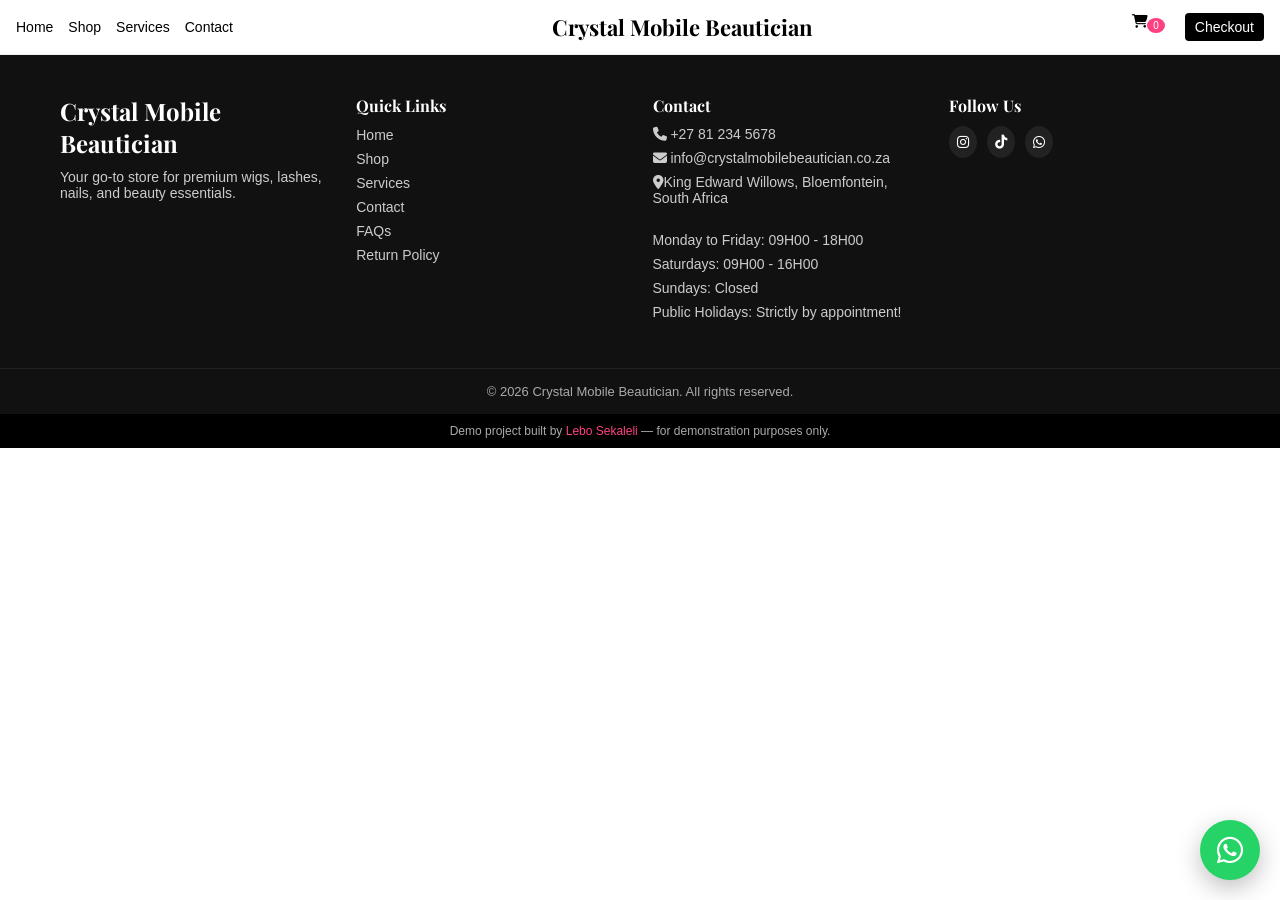
==== brows.html @ b9975f9d "Wigs page done" ====
<!doctype html>
<html lang="en">
  <head>
    <meta charset="UTF-8" />
    <meta name="viewport" content="width=device-width, initial-scale=1.0" />
    <title>Brows | Crystal Mobile Beautician</title>
    <link rel="stylesheet" href="css/styles.css" />

    <!-- Icons (Font Awesome CDN) -->
    <link
      rel="stylesheet"
      href="https://cdnjs.cloudflare.com/ajax/libs/font-awesome/6.5.0/css/all.min.css"
    />
    <link
      href="https://fonts.googleapis.com/css2?family=Playfair+Display:wght@500;700&family=Poppins:wght@300;400;500;600&display=swap"
      rel="stylesheet"
    />
  </head>
  <body>
    <!-- 🔝 Navbar -->
    <header class="navbar">
      <div class="nav-container">
        <!-- Left Links -->
        <nav class="nav-left">
          <a href="index.html">Home</a>
          <a href="shop.html">Shop</a>
          <a href="services.html">Services</a>
          <a href="contact.html">Contact</a>
        </nav>

        <!-- Logo -->
        <div class="logo">
          <h1>Crystal Mobile Beautician</h1>
        </div>

        <!-- Right -->
        <div class="nav-right">
          <!-- <a href="#"><i class="fa fa-user"></i></a> -->
          <a href="cart.html">
            <i class="fa fa-shopping-cart"></i>
            <span class="cart-count">0</span>
          </a>
          <a href="checkout.html" class="checkout-btn">Checkout</a>
        </div>

        <!-- Hamburger -->
        <div class="hamburger" id="hamburger">
          <span></span>
          <span></span>
          <span></span>
        </div>
      </div>

      <!-- Mobile Menu -->
      <div class="mobile-menu" id="mobileMenu">
        <a href="index.html">Home</a>
        <a href="shop.html">Shop</a>
        <a href="services.html">Services</a>
        <a href="contact.html">Contact</a>
        <!-- <a href="cart.html">Cart</a> -->
        <a href="cart.html">
          <i class="fa fa-shopping-cart"></i>
          <span class="cart-count">0</span>
        </a>
        <!-- <a href="checkout.html">Checkout</a> -->
        <a href="checkout.html" class="checkout-btn">Checkout</a>
      </div>
    </header>

    <!-- 🔻 Main Footer -->
    <footer class="footer">
      <div class="footer-container">
        <!-- Brand / About -->
        <div class="footer-col">
          <h2 class="footer-logo">Crystal Mobile Beautician</h2>
          <p>
            Your go-to store for premium wigs, lashes, nails, and beauty
            essentials.
          </p>
        </div>

        <!-- Quick Links -->
        <div class="footer-col">
          <h3>Quick Links</h3>
          <ul>
            <li><a href="index.html">Home</a></li>
            <li><a href="shop.html">Shop</a></li>
            <li><a href="services.html">Services</a></li>
            <li><a href="contact.html">Contact</a></li>
            <li><a href="faq.html">FAQs</a></li>
            <!-- <li><a href="checkout.html">Checkout</a></li> -->
            <li><a href="return-policy.html">Return Policy</a></li>
          </ul>
        </div>

        <!-- Contact Info -->
        <div class="footer-col">
          <h3>Contact</h3>
          <p><i class="fa fa-phone"></i> +27 81 234 5678</p>
          <p>
            <i class="fa fa-envelope"></i> info@crystalmobilebeautician.co.za
          </p>
          <p>
            <i class="fa fa-map-marker-alt"></i>King Edward Willows,
            Bloemfontein, South Africa
          </p>
          <br />
          <div>
            <p>Monday to Friday: 09H00 - 18H00</p>
            <p>Saturdays: 09H00 - 16H00</p>
            <p>Sundays: Closed</p>
            <p>Public Holidays: Strictly by appointment!</p>
          </div>
        </div>

        <!-- Social Media -->
        <div class="footer-col">
          <h3>Follow Us</h3>
          <div class="social-icons">
            <!-- <a href="https://facebook.com/" target="_blank"
              ><i class="fa-brands fa-facebook-f"></i
            ></a> -->
            <a
              href="https://instagram.com/crystal_mobile_beautician/"
              target="_blank"
              ><i class="fa-brands fa-instagram"></i
            ></a>
            <a href="https://tiktok.com/@crystalmobileu" target="_blank"
              ><i class="fa-brands fa-tiktok"></i
            ></a>
            <a href="https://wa.me/27794585741" target="_blank"
              ><i class="fa-brands fa-whatsapp"></i
            ></a>
          </div>
        </div>
      </div>

      <!-- Copyright -->
      <div class="footer-bottom">
        <p>© 2026 Crystal Mobile Beautician. All rights reserved.</p>
      </div>
    </footer>

    <!-- 🔻 Developer Footer -->
    <div class="dev-footer">
      <p>
        Demo project built by
        <a href="https://lebogang-developer.netlify.app/" target="_blank"
          >Lebo Sekaleli</a
        >
        — for demonstration purposes only.
      </p>
    </div>

    <!-- 💬 WhatsApp Floating Button -->
    <a
      href="https://wa.me/27812345678?text=Hi%20I%20am%20interested%20in%20your%20products"
      class="whatsapp-float"
      target="_blank"
    >
      <i class="fa-brands fa-whatsapp"></i>
    </a>

    <!-- ⬆ Scroll To Top -->
    <button id="scrollTopBtn" aria-label="Scroll to top">
      <i class="fa-solid fa-arrow-up"></i>
    </button>

    <script src="js/script.js"></script>
  </body>
</html>
---- css/styles.css ----
/* RESET */
* {
  margin: 0;
  padding: 0;
  box-sizing: border-box;
  font-family: Arial, sans-serif;
}

body {
  font-family: "Poppins", sans-serif;
}

h1,
h2,
h3 {
  font-family: "Playfair Display", serif;
}

.operating-hours {
  margin-top: 20px;
}

.operating-hours p {
  margin-bottom: 10px;
}

/* 🔥 Announcement Bar */
/* .announcement-bar {
  background: #000;
  color: #fff;
  text-align: center;
  padding: 8px;
  font-size: 14px;
} */

/* 🔝 Sticky Navbar */
.navbar {
  position: sticky;
  top: 0;
  width: 100%;
  background: #fff;
  z-index: 1000;
  border-bottom: 1px solid #eee;
}

/* Container */
.nav-container {
  display: flex;
  align-items: center;
  justify-content: space-between;
  padding: 12px 16px;
}

/* Logo */
.logo h1 {
  font-size: 18px;
}

/* Links */
.nav-left,
.nav-right {
  display: none;
  gap: 15px;
}

.nav-right a {
  text-decoration: none;
  color: #000;
  /* color: #fff; */
  font-size: 14px;
}

.nav-left a {
  text-decoration: none;
  color: #000;
  font-size: 14px;
}

/* Cart Count */
.cart-count {
  background: #ff4081;
  color: #fff;
  font-size: 10px;
  padding: 2px 6px;
  border-radius: 50%;
  position: relative;
  top: 3px;
  left: -5px;
}

/* Checkout Button */
.checkout-btn {
  background: #000;
  color: #fff !important;
  padding: 6px 10px;
  border-radius: 4px;
}

/* 🍔 Hamburger */
.hamburger {
  display: flex;
  flex-direction: column;
  gap: 4px;
  cursor: pointer;
}

.hamburger span {
  width: 22px;
  height: 2px;
  background: #000;
  display: block;
  transition: 0.3s;
}

/* Mobile Menu */
.mobile-menu {
  position: absolute;
  top: 60px;
  left: 0;
  width: 100%;
  background: #fff;
  display: none;
  flex-direction: column;
  padding: 15px;
  border-bottom: 1px solid #eee;
}

.mobile-menu a {
  padding: 10px 0;
  text-decoration: none;
  color: #000;
  border-bottom: 1px solid #f1f1f1;
}

/* Active Menu */
.mobile-menu.active {
  display: flex;
}

/* 💻 Desktop */
@media (min-width: 768px) {
  .nav-left,
  .nav-right {
    display: flex;
  }

  .hamburger {
    display: none;
  }

  .mobile-menu {
    display: none !important;
  }

  .logo h1 {
    font-size: 22px;
  }
}

/* ==============================
   💬 WhatsApp Floating Button
================================= */

.whatsapp-float {
  position: fixed;
  bottom: 20px;
  right: 20px;

  width: 60px;
  height: 60px;

  border-radius: 50%;
  background: #25d366;
  color: #fff;

  display: flex;
  align-items: center;
  justify-content: center;

  font-size: 30px;
  text-decoration: none;

  z-index: 9999;

  box-shadow: 0 8px 25px rgba(0, 0, 0, 0.25);

  transition: 0.3s ease;
}

.whatsapp-float:hover {
  transform: scale(1.1);
}

/* ==============================
   ⬆ Scroll To Top Button
================================= */

#scrollTopBtn {
  position: fixed;

  /* IMPORTANT */
  bottom: 95px;

  right: 25px;

  width: 48px;
  height: 48px;

  border: none;
  outline: none;

  border-radius: 50%;

  background: #111;
  color: #fff;

  font-size: 18px;

  cursor: pointer;

  z-index: 9998;

  /* Hidden by default */
  opacity: 0;
  visibility: hidden;

  transform: translateY(20px);

  transition: all 0.3s ease;

  box-shadow: 0 8px 25px rgba(0, 0, 0, 0.25);
}

/* Show button */
#scrollTopBtn.show {
  opacity: 1;
  visibility: visible;
  transform: translateY(0);
}

/* Hover */
#scrollTopBtn:hover {
  background: #ff4081;
}

/* ==============================
   📱 Mobile Adjustments
================================= */

@media (max-width: 480px) {
  .whatsapp-float {
    width: 55px;
    height: 55px;
    font-size: 26px;
  }

  #scrollTopBtn {
    width: 44px;
    height: 44px;
    bottom: 85px;
    right: 25px;
  }
}
/* 💇‍♀️ Hero Section */
.hero {
  position: relative;
  height: 90vh;
  background: url("../assets/images/shop/wig-1.jpg") center/cover
    no-repeat;
  display: flex;
  align-items: center;
  justify-content: center;
  text-align: center;
  padding: 20px;
}

/* Overlay for readability */
.hero::before {
  content: "";
  position: absolute;
  inset: 0;
  background: rgba(0, 0, 0, 0.5);
}

/* Content */
.hero-content {
  position: relative;
  color: #fff;
  max-width: 500px;
  z-index: 1;
}

.hero-content h1 {
  font-size: 38px;
  margin-bottom: 12px;
  line-height: 1.3;
}

.hero-content p {
  font-size: 14px;
  margin-bottom: 20px;
}

/* Buttons */
.hero-buttons {
  display: flex;
  flex-direction: column;
  gap: 10px;
}

/* Base button */
.btn {
  text-decoration: none;
  padding: 12px;
  border-radius: 5px;
  font-size: 14px;
  display: inline-block;
}

/* Primary CTA */
.primary-btn {
  background: #ff4081;
  color: #fff;
}

/* WhatsApp CTA */
.whatsapp-btn {
  background: #25d366;
  color: #fff;
}

/* Mobile Devices */

@media (min-width: 500px){

}

/* 💻 Desktop */
@media (min-width: 768px) {
  .hero {
    justify-content: center;
    text-align: center;
    padding: 60px;
  }

  .hero-content {
    max-width: 600px;
  }

  .hero-content h1 {
    font-size: 42px;
  }

  .hero-content p {
    font-size: 16px;
  }

  .hero-buttons {
    flex-direction: row;
    justify-content: center;
  }
}

/* 🛍️ Categories Section */
.categories {
  padding: 40px 16px;
  background: #fff;
}

/* Section Header */
.section-header {
  text-align: center;
  margin-bottom: 25px;
}

.section-header h2 {
  font-size: 22px;
  margin-bottom: 8px;
}

.section-header p {
  font-size: 14px;
  color: #666;
}

/* Grid Layout */
.category-grid {
  display: grid;
  grid-template-columns: 1fr 1fr;
  gap: 12px;
}

/* Card */
.category-card {
  position: relative;
  overflow: hidden;
  border-radius: 10px;
  display: block;
}

/* Image */
.category-card img {
  width: 100%;
  height: 140px;
  object-fit: cover;
  transition: transform 0.4s ease;
}

/* Overlay */
.category-overlay {
  position: absolute;
  inset: 0;
  background: rgba(0, 0, 0, 0.35);
  display: flex;
  align-items: center;
  justify-content: center;
}

.category-overlay h3 {
  color: #fff;
  font-size: 16px;
  font-weight: 600;
}

/* 💻 Desktop Enhancements */
@media (min-width: 768px) {
  .categories {
    padding: 60px;
  }

  .section-header h2 {
    font-size: 32px;
  }

  .category-grid {
    grid-template-columns: repeat(4, 1fr);
    gap: 20px;
  }

  .category-card img {
    height: 220px;
  }

  /* Hover Effect */
  .category-card:hover img {
    transform: scale(1.1);
  }

  .category-overlay {
    background: rgba(0, 0, 0, 0.25);
    transition: background 0.3s ease;
  }

  .category-card:hover .category-overlay {
    background: rgba(0, 0, 0, 0.5);
  }

  .category-overlay h3 {
    font-size: 18px;
  }
}

/* 🛍️ Featured Products */
.featured-products {
  padding: 40px 16px;
  background: #f9f9f9;
}

/* Grid */
.products-grid {
  display: grid;
  grid-template-columns: 1fr 1fr;
  gap: 15px;
}

/* Product Card */
.product-card {
  background: #fff;
  border-radius: 10px;
  overflow: hidden;
  position: relative;
  transition:
    transform 0.3s ease,
    box-shadow 0.3s ease;
}

/* Hover Effect */
.product-card:hover {
  transform: translateY(-5px);
  box-shadow: 0 8px 20px rgba(0, 0, 0, 0.1);
}

/* Badge */
.product-badge {
  position: absolute;
  top: 10px;
  left: 10px;
  background: #ff4081;
  color: #fff;
  padding: 4px 8px;
  font-size: 10px;
  border-radius: 4px;
}

/* Image */
.product-card img {
  width: 100%;
  height: 150px;
  object-fit: cover;
}

/* Info */
.product-info {
  padding: 10px;
}

.product-info h3 {
  font-size: 14px;
  margin-bottom: 5px;
}

.price {
  color: #ff4081;
  font-weight: bold;
  margin-bottom: 10px;
}

/* Actions */
.product-actions {
  display: flex;
  gap: 8px;
}

/* Add to Cart */
.add-to-cart {
  flex: 1;
  padding: 8px;
  border: none;
  background: #000;
  color: #fff;
  font-size: 12px;
  border-radius: 4px;
  cursor: pointer;
  transition: background 0.3s ease;
}

.add-to-cart:hover {
  background: #333;
}

/* WhatsApp */
.whatsapp-order {
  background: #25d366;
  color: #fff;
  padding: 8px 10px;
  border-radius: 4px;
  display: flex;
  align-items: center;
}

/* 💻 Desktop */
@media (min-width: 768px) {
  .featured-products {
    padding: 60px;
  }

  .products-grid {
    grid-template-columns: repeat(4, 1fr);
  }

  .product-card img {
    height: 220px;
  }
}

/* ⭐ Why Choose Us */
.why-choose-us {
  padding: 50px 16px;
  background: #fff;
}

/* Grid */
.why-grid {
  display: grid;
  grid-template-columns: 1fr;
  gap: 20px;
  margin-top: 30px;
}

/* Card */
.why-card {
  background: #f9f9f9;
  padding: 25px 20px;
  border-radius: 12px;
  text-align: center;
  transition:
    transform 0.3s ease,
    box-shadow 0.3s ease;
}

/* Hover */
.why-card:hover {
  transform: translateY(-5px);
  box-shadow: 0 8px 20px rgba(0, 0, 0, 0.1);
}

/* Icon */
.why-card .icon {
  font-size: 28px;
  color: #ff4081;
  margin-bottom: 10px;
}

/* Text */
.why-card h3 {
  font-size: 16px;
  margin-bottom: 8px;
}

.why-card p {
  font-size: 14px;
  color: #666;
}

/* 💻 Desktop Layout */
@media (min-width: 768px) {
  .why-choose-us {
    padding: 70px 60px;
  }

  .why-grid {
    grid-template-columns: repeat(3, 1fr);
    gap: 25px;
    align-items: start;
  }

  /* Staggered Layout */
  .why-card.up {
    transform: translateY(-20px);
  }

  .why-card.down {
    transform: translateY(20px);
  }

  /* Hover should still feel smooth */
  .why-card:hover {
    transform: translateY(-10px);
  }

  .why-card h3 {
    font-size: 18px;
  }

  .why-card p {
    font-size: 15px;
  }
}

/* 🎉 Promo Section */
.promo-section {
  padding: 50px 16px;
  background: #f9f9f9;
}

.promo-container {
  display: flex;
  flex-direction: column;
  gap: 20px;
}

/* Promo Banner */
.promo-banner {
  background: linear-gradient(135deg, #ff4081, #ff6ec4);
  border-radius: 12px;
  padding: 25px;
  color: #fff;
  position: relative;
  overflow: hidden;
}

/* Subtle animation glow */
.promo-banner::before {
  content: "";
  position: absolute;
  top: -50%;
  left: -50%;
  width: 200%;
  height: 200%;
  background: radial-gradient(
    circle,
    rgba(255, 255, 255, 0.2),
    transparent 60%
  );
  animation: glow 6s linear infinite;
}

@keyframes glow {
  0% {
    transform: rotate(0deg);
  }
  100% {
    transform: rotate(360deg);
  }
}

.promo-content {
  position: relative;
  z-index: 1;
}

.promo-content h2 {
  font-size: 20px;
  margin-bottom: 10px;
}

.promo-content p {
  font-size: 14px;
  margin-bottom: 15px;
}

/* Promo Button */
.promo-btn {
  background: #000;
  color: #fff;
  padding: 10px 16px;
  border-radius: 5px;
  text-decoration: none;
  font-size: 14px;
}

/* WhatsApp CTA */
.whatsapp-cta {
  background: #25d366;
  border-radius: 12px;
  padding: 25px;
  color: #fff;
  text-align: center;
}

.cta-content i {
  font-size: 30px;
  margin-bottom: 10px;
}

.cta-content h3 {
  font-size: 18px;
  margin-bottom: 8px;
}

.cta-content p {
  font-size: 14px;
  margin-bottom: 15px;
}

/* WhatsApp Button */
.whatsapp-big-btn {
  display: inline-block;
  background: #fff;
  color: #25d366;
  padding: 10px 16px;
  border-radius: 5px;
  text-decoration: none;
  font-size: 14px;
  font-weight: bold;
}

/* 💻 Desktop */
@media (min-width: 768px) {
  .promo-section {
    padding: 70px 60px;
  }

  .promo-container {
    flex-direction: row;
  }

  .promo-banner,
  .whatsapp-cta {
    flex: 1;
  }

  .promo-content h2 {
    font-size: 26px;
  }

  .cta-content h3 {
    font-size: 20px;
  }
}

/* 💬 Testimonials */
.testimonials {
  padding: 50px 16px;
  background: #fff;
}

/* Grid */
.testimonials-grid {
  display: grid;
  grid-template-columns: 1fr;
  gap: 20px;
  margin-top: 30px;
}

/* Card */
.testimonial-card {
  background: #f9f9f9;
  padding: 25px 20px;
  border-radius: 12px;
  text-align: center;
  position: relative;
  transition:
    transform 0.3s ease,
    box-shadow 0.3s ease;
}

/* Hover */
.testimonial-card:hover {
  transform: translateY(-5px);
  box-shadow: 0 8px 20px rgba(0, 0, 0, 0.1);
}

/* Image */
.testimonial-card img {
  width: 70px;
  height: 70px;
  border-radius: 50%;
  object-fit: cover;
  margin-bottom: 15px;
  border: 3px solid #ff4081;
}

/* Text */
.testimonial-card p {
  font-size: 14px;
  color: #555;
  margin-bottom: 15px;
  line-height: 1.5;
}

/* Name */
.testimonial-card h4 {
  font-size: 14px;
  color: #000;
  font-weight: 600;
}

/* 💻 Desktop */
@media (min-width: 768px) {
  .testimonials {
    padding: 70px 60px;
  }

  .testimonials-grid {
    grid-template-columns: repeat(3, 1fr);
    gap: 25px;
  }

  .testimonial-card p {
    font-size: 15px;
  }

  .testimonial-card h4 {
    font-size: 15px;
  }
}

/* 🔻 Footer */
.footer {
  background: #111;
  color: #fff;
  padding-top: 40px;
}

/* Container */
.footer-container {
  display: grid;
  grid-template-columns: 1fr;
  gap: 25px;
  padding: 0 16px 30px;
}

/* Columns */
.footer-col h3 {
  margin-bottom: 10px;
  font-size: 16px;
}

.footer-logo {
  font-size: 20px;
  margin-bottom: 10px;
}

/* Text */
.footer-col p {
  font-size: 14px;
  color: #ccc;
  margin-bottom: 8px;
}

/* Links */
.footer-col ul {
  list-style: none;
}

.footer-col ul li {
  margin-bottom: 6px;
}

.footer-col ul li a {
  text-decoration: none;
  color: #ccc;
  font-size: 14px;
  transition: color 0.3s;
}

.footer-col ul li a:hover {
  color: #fff;
}

/* Social Icons */
.social-icons {
  display: flex;
  gap: 10px;
}

.social-icons a {
  color: #fff;
  background: #222;
  padding: 8px;
  border-radius: 50%;
  font-size: 14px;
  transition: background 0.3s;
}

.social-icons a:hover {
  background: #ff4081;
}

/* Bottom */
.footer-bottom {
  text-align: center;
  padding: 15px;
  border-top: 1px solid #222;
  font-size: 13px;
  color: #aaa;
}

/* 🔻 Developer Footer */
.dev-footer {
  background: #000;
  text-align: center;
  padding: 10px;
  font-size: 12px;
  color: #aaa;
}

.dev-footer a {
  color: #ff4081;
  text-decoration: none;
}

/* 💻 Desktop */
@media (min-width: 768px) {
  .footer-container {
    grid-template-columns: repeat(4, 1fr);
    padding: 0 60px 40px;
  }

  .footer-logo {
    font-size: 24px;
  }
}

/* Contact Hero */
.contact-hero {
  background: linear-gradient(135deg, #ff4081, #ff6ec4);
  color: #fff;
  text-align: center;
  padding: 60px 20px;
}

.contact-hero h1 {
  font-size: 32px;
  margin-bottom: 10px;
}

.contact-hero p {
  font-size: 14px;
}

/* Contact Page */
.contact-page {
  display: flex;
  flex-direction: column;
  gap: 30px;
  padding: 50px 16px;
  background: #fff;
}

/* Left Side */
.contact-info {
  background: #111;
  color: #fff;
  padding: 30px;
  border-radius: 12px;
}

.contact-info h2,
.contact-info h3 {
  margin-bottom: 15px;
}

.info-item {
  display: flex;
  gap: 12px;
  margin-bottom: 15px;
  align-items: center;
}

.info-item i {
  color: #ff4081;
}

/* Socials */
.contact-socials {
  display: flex;
  gap: 12px;
  margin-top: 15px;
}

.contact-socials a {
  color: #fff;
  background: #222;
  padding: 10px;
  border-radius: 50%;
  transition: 0.3s;
}

.contact-socials a:hover {
  background: #ff4081;
}

/* Right Side */
.contact-form-wrapper {
  background: #f9f9f9;
  padding: 30px;
  border-radius: 12px;
}

.contact-form-wrapper h2 {
  margin-bottom: 20px;
}

/* Form */
.contact-form {
  display: flex;
  flex-direction: column;
  gap: 15px;
}

.contact-form input,
.contact-form select,
.contact-form textarea {
  padding: 14px;
  border: 1px solid #ddd;
  border-radius: 8px;
  font-size: 14px;
  outline: none;
}

.contact-form button {
  background: #ff4081;
  color: white;
  border: none;
  padding: 14px;
  border-radius: 8px;
  cursor: pointer;
  font-weight: 600;
}

.contact-form button:hover {
  background: #e73370;
}

/* Desktop */
@media (min-width: 768px) {
  .contact-page {
    flex-direction: row;
    padding: 70px 60px;
  }

  .contact-info,
  .contact-form-wrapper {
    flex: 1;
  }

  .contact-hero h1 {
    font-size: 46px;
  }
}

/* Shop Hero */
.shop-hero {
  text-align: center;
  padding: 50px 20px;
  background: #f9f9f9;
}

.shop-hero h1 {
  font-size: 28px;
}

.shop-hero p {
  font-size: 14px;
  color: #666;
}

/* Filters */
.filters {
  display: flex;
  gap: 10px;
  overflow-x: auto;
  padding: 15px;
}

.filter-btn {
  border: none;
  padding: 8px 14px;
  border-radius: 20px;
  background: #eee;
  cursor: pointer;
  transition: 0.3s;
}

.filter-btn.active,
.filter-btn:hover {
  background: #ff4081;
  color: #fff;
}

/* Products */
.shop-products {
  padding: 20px;
}

/* Grid */
.products-grid {
  display: grid;
  grid-template-columns: 1fr 1fr;
  gap: 15px;
}

/* Card */
.product-card {
  background: #fff;
  padding: 10px;
  border-radius: 10px;
  text-align: center;
  transition: 0.3s ease;
}

/* Hover */
.product-card:hover {
  transform: translateY(-5px);
  box-shadow: 0 8px 20px rgba(0, 0, 0, 0.1);
}

/* Image */
.product-card img {
  width: 100%;
  height: 140px;
  object-fit: cover;
  border-radius: 8px;
}

/* Text */
.product-card h3 {
  font-size: 14px;
  margin: 8px 0;
}

.product-card p {
  color: #ff4081;
  font-weight: bold;
}

/* Animation */
.product-card {
  opacity: 0;
  transform: translateY(20px);
  animation: fadeUp 0.5s forwards;
}

@keyframes fadeUp {
  to {
    opacity: 1;
    transform: translateY(0);
  }
}

/* Desktop */
@media (min-width: 768px) {
  .products-grid {
    grid-template-columns: repeat(4, 1fr);
  }

  .shop-hero h1 {
    font-size: 40px;
  }
}

/* Product Page */
.product-page {
  display: flex;
  flex-direction: column;
  gap: 30px;
  padding: 40px 16px;
}

/* Images */
.product-images {
  text-align: center;
}

.product-images img {
  width: 100%;
  border-radius: 10px;
}

/* Thumbnails */
.thumbnail-row {
  display: flex;
  gap: 10px;
  margin-top: 10px;
  justify-content: center;
}

.thumbnail-row img {
  width: 70px;
  height: 70px;
  object-fit: cover;
  border-radius: 8px;
  cursor: pointer;
  opacity: 0.7;
  transition: 0.3s;
}

.thumbnail-row img:hover {
  opacity: 1;
  transform: scale(1.05);
}

/* Details */
.product-details h1 {
  font-size: 22px;
  margin-bottom: 10px;
}

.price {
  color: #ff4081;
  font-size: 20px;
  margin-bottom: 10px;
}

.description {
  font-size: 14px;
  color: #555;
  margin-bottom: 20px;
}

/* Options */
.product-options {
  margin-bottom: 20px;
}

.product-options select {
  padding: 10px;
  border-radius: 6px;
  border: 1px solid #ddd;
}

/* Actions */
.product-actions {
  display: flex;
  flex-direction: column;
  gap: 10px;
}

/* Buttons */
.product-actions .add-to-cart {
  padding: 12px;
  border: none;
  background: #000;
  color: #fff;
  border-radius: 6px;
  cursor: pointer;
}

.product-actions .whatsapp-order {
  background: #25d366;
  color: #fff;
  padding: 12px;
  text-align: center;
  border-radius: 6px;
  text-decoration: none;
}

/* Extra */
.product-extra {
  margin-top: 20px;
  font-size: 13px;
  color: #555;
}

/* Desktop */
@media (min-width: 768px) {
  .product-page {
    flex-direction: row;
    padding: 60px;
  }

  .product-images,
  .product-details {
    flex: 1;
  }

  .product-details h1 {
    font-size: 28px;
  }
}

/* Cart Page */
.cart-page {
  padding: 40px 16px;
}

.cart-page h1 {
  text-align: center;
  margin-bottom: 20px;
}

/* Layout */
.cart-container {
  display: flex;
  flex-direction: column;
  gap: 20px;
}

/* Items */
.cart-item {
  display: flex;
  gap: 15px;
  align-items: center;
  background: #fff;
  padding: 15px;
  border-radius: 10px;
}

.cart-item img {
  width: 80px;
  height: 80px;
  object-fit: cover;
  border-radius: 8px;
}

/* Details */
.item-details {
  flex: 1;
}

.item-details h3 {
  font-size: 14px;
}

.item-details p {
  color: #ff4081;
  font-weight: bold;
}

/* Quantity */
.quantity {
  display: flex;
  align-items: center;
  gap: 10px;
  margin-top: 8px;
}

.quantity button {
  width: 25px;
  height: 25px;
  border: none;
  background: #eee;
  cursor: pointer;
}

.qty {
  font-size: 14px;
}

/* Remove */
.remove {
  border: none;
  background: none;
  color: red;
  cursor: pointer;
}

/* Summary */
.cart-summary {
  background: #f9f9f9;
  padding: 20px;
  border-radius: 10px;
}

.cart-summary h2 {
  margin-bottom: 15px;
}

.cart-summary p,
.cart-summary h3 {
  margin-bottom: 10px;
}

/* Big button */
.checkout-btn.big {
  display: block;
  margin-top: 15px;
  text-align: center;
}

/* Desktop */
@media (min-width: 768px) {
  .cart-container {
    flex-direction: row;
  }

  .cart-items {
    flex: 2;
  }

  .cart-summary {
    flex: 1;
  }
}

/* Checkout Page */
.checkout-page {
  padding: 40px 16px;
}

.checkout-page h1 {
  text-align: center;
  margin-bottom: 20px;
}

/* Layout */
.checkout-container {
  display: flex;
  flex-direction: column;
  gap: 20px;
}

/* Form */
.checkout-form {
  background: #fff;
  padding: 20px;
  border-radius: 10px;
}

.checkout-form h2 {
  margin-bottom: 15px;
}

.checkout-form form {
  display: flex;
  flex-direction: column;
  gap: 12px;
}

.checkout-form input,
.checkout-form select {
  padding: 12px;
  border-radius: 6px;
  border: 1px solid #ddd;
}

/* WhatsApp */
.whatsapp-checkout {
  margin-top: 20px;
  text-align: center;
}

.whatsapp-btn-big {
  display: inline-block;
  background: #25d366;
  color: #fff;
  padding: 12px 16px;
  border-radius: 6px;
  text-decoration: none;
  margin-top: 10px;
}

/* Summary */
.checkout-summary {
  background: #f9f9f9;
  padding: 20px;
  border-radius: 10px;
}

.summary-item {
  display: flex;
  justify-content: space-between;
  margin-bottom: 10px;
}

/* Payment */
.payment-methods {
  margin-top: 15px;
}

.payment-methods label {
  display: block;
  margin-bottom: 8px;
  font-size: 14px;
}

/* Button */
.pay-btn {
  width: 100%;
  margin-top: 20px;
  padding: 14px;
  border: none;
  background: #ff4081;
  color: #fff;
  font-size: 16px;
  border-radius: 6px;
  cursor: pointer;
}

.pay-btn:hover {
  background: #e73370;
}

/* Desktop */
@media (min-width: 768px) {
  .checkout-container {
    flex-direction: row;
  }

  .checkout-form {
    flex: 2;
  }

  .checkout-summary {
    flex: 1;
  }
}

/* 📄 Policy Page */
.policy-page {
  padding: 60px 0;
  background: #fff;
}

.policy-page h1 {
  text-align: center;
  margin-bottom: 20px;
  font-size: 36px;
}

.policy-intro {
  text-align: center;
  max-width: 700px;
  margin: auto;
  margin-bottom: 40px;
  color: #555;
  line-height: 1.8;
}

/* Blocks */
.policy-block {
  margin-bottom: 40px;
}

.policy-block h2 {
  margin-bottom: 15px;
  font-size: 24px;
}

.policy-block p {
  margin-bottom: 15px;
  color: #555;
  line-height: 1.8;
}

.policy-block ul {
  padding-left: 20px;
}

.policy-block li {
  margin-bottom: 10px;
  color: #555;
}

/* Contact */
.policy-contact {
  margin-top: 50px;
  padding: 30px;
  background: #f9f9f9;
  border-radius: 10px;
}

.policy-contact h3 {
  margin-bottom: 15px;
}


/* ===================================
   BOOKING CTA
=================================== */

.booking-cta {
  position: relative;

  padding: 120px 20px;

  background:
    linear-gradient(rgba(0, 0, 0, 0.65), rgba(0, 0, 0, 0.65)),
    url("../assets/images/categories/wigs.jpg");

  background-size: cover;
  background-position: center;
  background-repeat: no-repeat;

  background-attachment: fixed;

  text-align: center;
}

.booking-overlay {
  width: 100%;
}

.booking-cta .container {
  max-width: 850px;

  margin: auto;
}

.booking-cta h2 {
  color: #fff;

  font-size: 2.7rem;

  font-family: "Playfair Display", serif;

  margin: 20px 0;

  line-height: 1.2;
}

.booking-cta p {
  color: rgba(255, 255, 255, 0.9);

  line-height: 1.9;

  margin-bottom: 45px;

  font-size: 1rem;
}

/* Buttons */

.booking-buttons {
  display: flex;

  flex-direction: column;

  gap: 18px;

  justify-content: center;

  align-items: center;
}

/* Primary */

.booking-btn-primary {
  display: inline-flex;

  align-items: center;

  gap: 10px;

  background: #d4af37;

  color: #111;

  text-decoration: none;

  padding: 16px 34px;

  border-radius: 50px;

  font-weight: 600;

  transition: 0.35s;
}

.booking-btn-primary:hover {
  background: #fff;

  transform: translateY(-5px);
}

/* Secondary */

.booking-btn-secondary {
  display: inline-flex;

  align-items: center;

  gap: 10px;

  padding: 16px 34px;

  border-radius: 50px;

  border: 2px solid #fff;

  color: #fff;

  text-decoration: none;

  transition: 0.35s;
}

.booking-btn-secondary:hover {
  background: #25d366;

  border-color: #25d366;

  color: #fff;

  transform: translateY(-5px);
}

/* Tablet */

@media (min-width: 768px) {
  .booking-buttons {
    flex-direction: row;
  }
}

/* Desktop */

@media (min-width: 1200px) {
  .booking-cta h2 {
    font-size: 3.5rem;
  }

  .booking-cta p {
    font-size: 1.1rem;
  }
}
.booking-note {
  margin-top: 35px;

  color: #fff;

  font-size: 0.95rem;

  display: flex;

  justify-content: center;

  align-items: center;

  gap: 10px;
}

.booking-note i {
  color: #25d366;
}

/* =========================
   FAQ PAGE
========================= */

.faq-page {
  padding: 80px 0;
  background: #f8f9fc;
}

/* Header */

.faq-header {
  text-align: center;
  margin-bottom: 60px;
}

.faq-header h1 {
  font-size: 2.8rem;
  margin-bottom: 15px;
}

.faq-intro {
  max-width: 700px;
  margin: 0 auto;
  color: #666;
  line-height: 1.8;
}

/* Grid */

.faq-grid {
  display: grid;
  grid-template-columns: 1fr;
  gap: 25px;
}

/* Card */

.faq-card {
  background: #fff;

  padding: 30px;

  border-radius: 16px;

  box-shadow: 0 10px 30px rgba(0, 0, 0, 0.05);

  transition: all 0.3s ease;

  border: 1px solid #eee;
}

.faq-card:hover {
  transform: translateY(-6px);

  box-shadow: 0 15px 40px rgba(0, 0, 0, 0.08);
}

/* Question */

.faq-card h3 {
  font-size: 18px;

  margin-bottom: 15px;

  color: #111;

  line-height: 1.5;
}

/* Answer */

.faq-card p {
  color: #666;

  line-height: 1.8;

  font-size: 15px;
}

/* Tablet */

@media (min-width: 768px) {
  .faq-grid {
    grid-template-columns: repeat(2, 1fr);
  }
}

/* Desktop */

@media (min-width: 1200px) {
  .faq-grid {
    grid-template-columns: repeat(3, 1fr);
  }
}

/* =========================
   FAQ CTA
========================= */

.faq-cta {
  padding: 100px 0;

  background:
    linear-gradient(rgba(0, 0, 0, 0.75), rgba(0, 0, 0, 0.75)),
    url("../assets/images/curly-hair.jpg");

  background-size: cover;
  background-position: center;

  text-align: center;
}

.faq-cta-content {
  max-width: 800px;
  margin: 0 auto;
}

.faq-cta h2 {
  color: #fff;
  font-size: 2.8rem;

  margin: 20px 0;
}

.faq-cta p {
  color: #ddd;

  line-height: 1.8;

  margin-bottom: 35px;
}

/* Buttons */

.faq-cta-buttons {
  display: flex;
  flex-direction: column;

  gap: 15px;

  justify-content: center;
  align-items: center;

  margin-bottom: 40px;
}

.faq-whatsapp-btn,
.faq-call-btn {
  display: inline-flex;

  align-items: center;
  gap: 10px;

  padding: 15px 28px;

  border-radius: 50px;

  text-decoration: none;

  font-weight: 600;

  transition: 0.3s ease;
}

.faq-whatsapp-btn {
  background: #25d366;
  color: #fff;
}

.faq-call-btn {
  background: #fff;
  color: #111;
}

.faq-whatsapp-btn:hover,
.faq-call-btn:hover {
  transform: translateY(-4px);
}

/* Contact Info */

.faq-contact-info {
  display: flex;
  flex-direction: column;

  gap: 15px;

  color: #fff;
}

.contact-item {
  display: flex;
  align-items: center;
  justify-content: center;

  gap: 10px;
}

.contact-item i {
  color: #d4af37;
}

/* Desktop */

@media (min-width: 768px) {
  .faq-cta-buttons {
    flex-direction: row;
  }

  .faq-contact-info {
    flex-direction: row;
    justify-content: center;
    gap: 40px;
  }
}
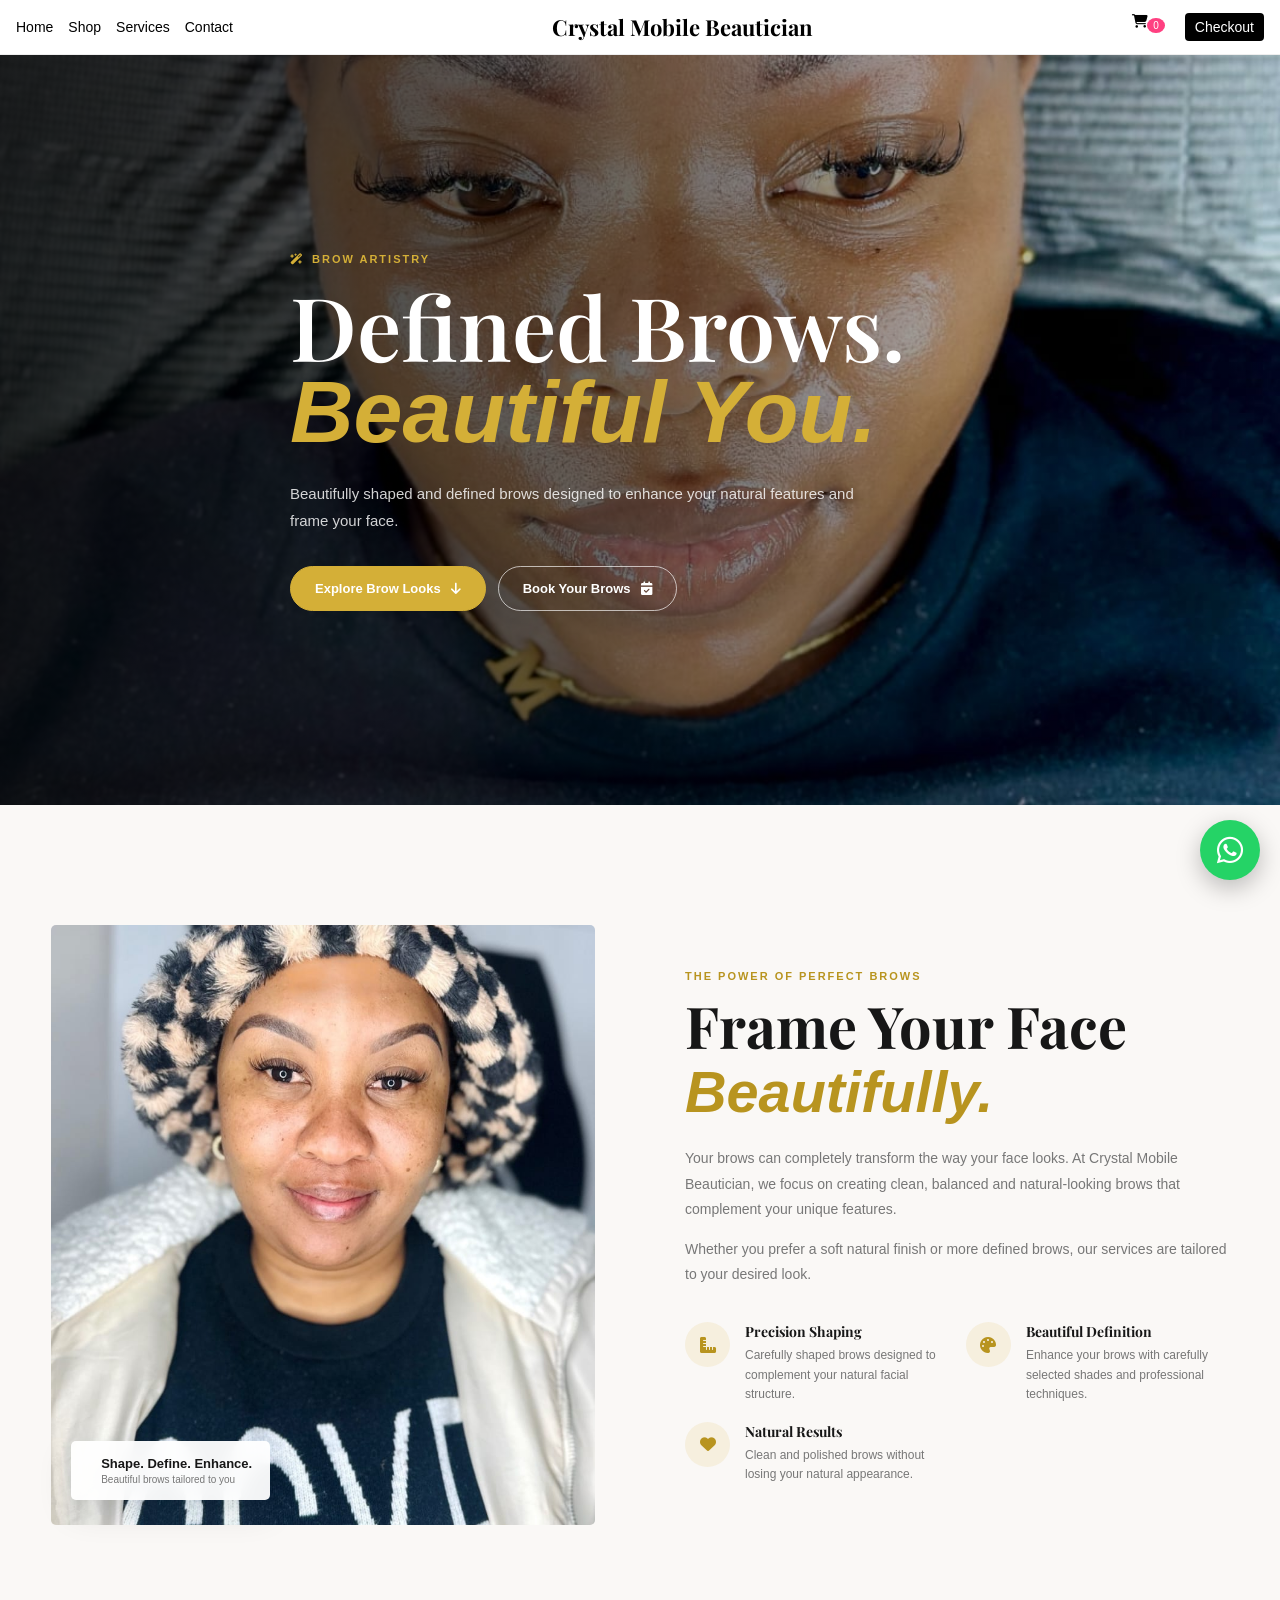
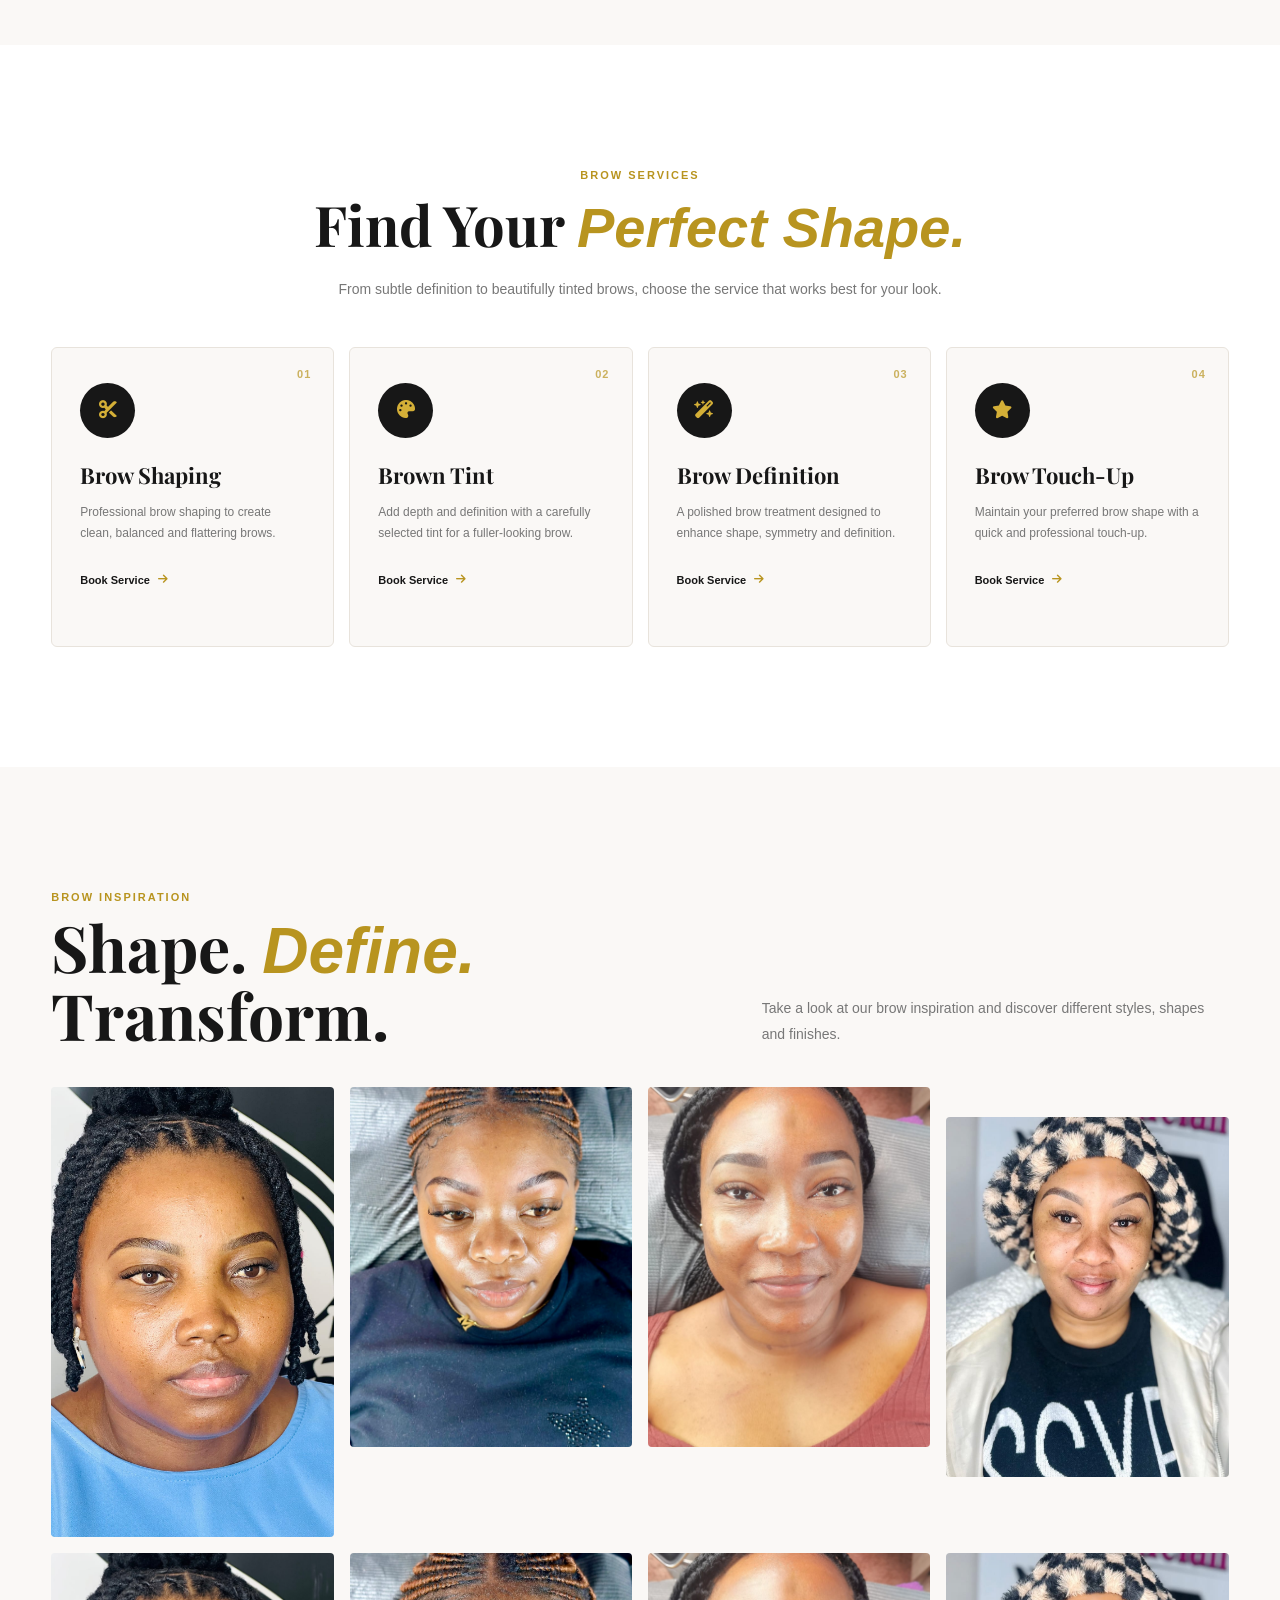
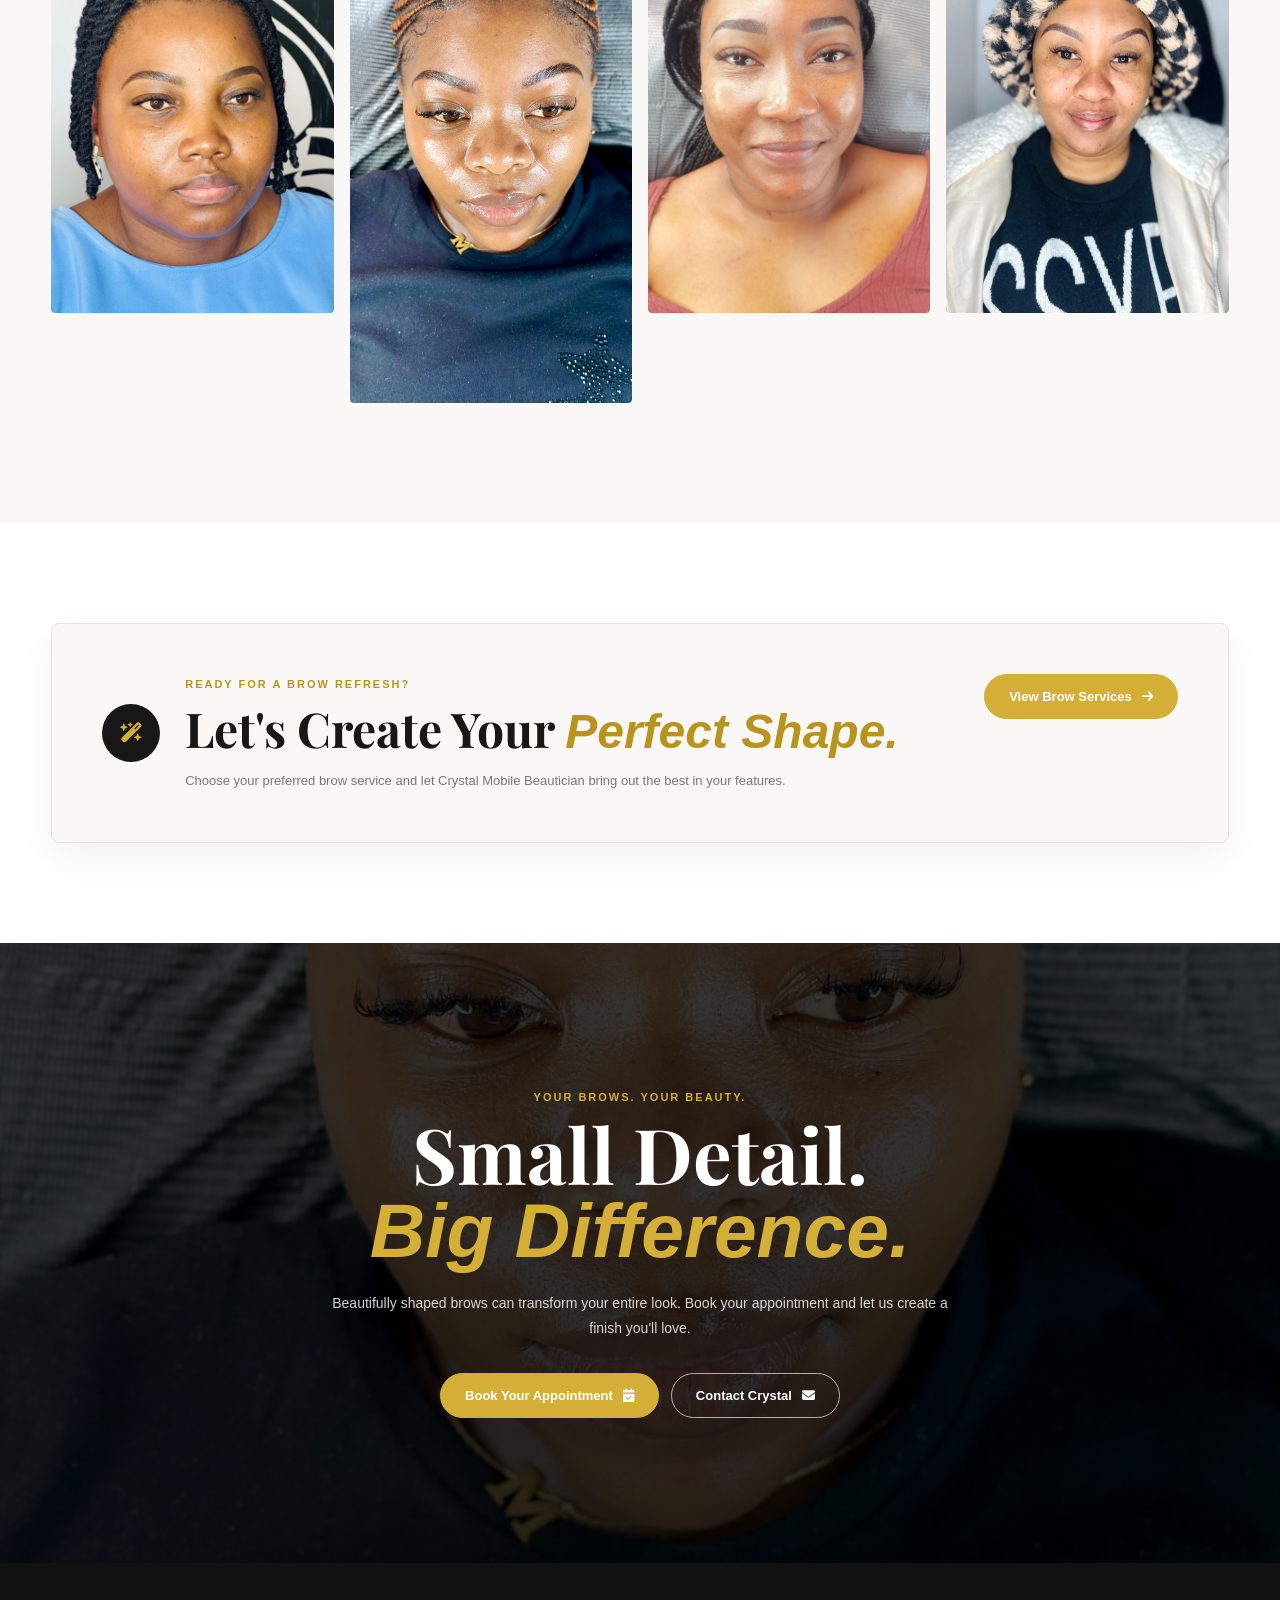
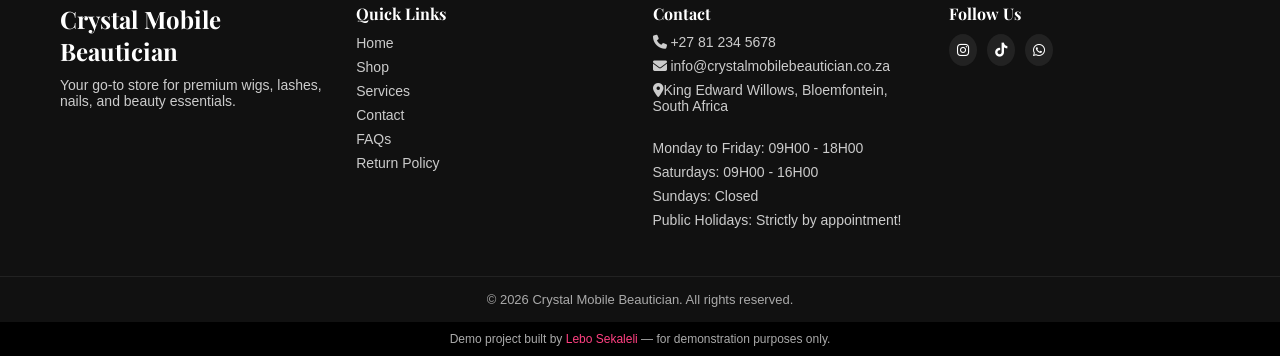
==== commit fa49278d: "Brows page done" ====
--- a/brows.html
+++ b/brows.html
@@ -5,6 +5,7 @@
     <meta name="viewport" content="width=device-width, initial-scale=1.0" />
     <title>Brows | Crystal Mobile Beautician</title>
     <link rel="stylesheet" href="css/styles.css" />
+    <link rel="stylesheet" href="css/brows.css" />
 
     <!-- Icons (Font Awesome CDN) -->
     <link
@@ -67,6 +68,538 @@
       </div>
     </header>
 
+    <!-- =====================================================
+     CRYSTAL MOBILE BEAUTICIAN
+     BROWS PAGE
+===================================================== -->
+
+    <main class="brows-page">
+      <!-- ===================================================
+       HERO SECTION
+  ==================================================== -->
+
+      <section class="brows-hero">
+        <div class="brows-hero-overlay"></div>
+
+        <div class="container brows-hero-content">
+          <span class="brows-eyebrow">
+            <i class="fa-solid fa-wand-magic-sparkles"></i>
+            Brow Artistry
+          </span>
+
+          <h1>
+            Defined Brows.
+            <span>Beautiful You.</span>
+          </h1>
+
+          <p>
+            Beautifully shaped and defined brows designed to enhance your
+            natural features and frame your face.
+          </p>
+
+          <div class="brows-hero-buttons">
+            <a href="#brows-gallery" class="brows-btn-primary">
+              Explore Brow Looks
+              <i class="fa-solid fa-arrow-down"></i>
+            </a>
+
+            <a href="services.html#booking" class="brows-btn-outline">
+              Book Your Brows
+              <i class="fa-solid fa-calendar-check"></i>
+            </a>
+          </div>
+        </div>
+      </section>
+
+      <!-- ===================================================
+       INTRODUCTION
+  ==================================================== -->
+
+      <section class="brows-intro">
+        <div class="container">
+          <div class="brows-intro-grid">
+            <!-- IMAGE -->
+
+            <div class="brows-intro-image">
+              <img
+                src="assets/images/brows/brows-4.jpg"
+                alt="Professional brow shaping"
+              />
+
+              <div class="brows-image-badge">
+                <i class="fa-solid fa-sparkles"></i>
+
+                <div>
+                  <strong>Shape. Define. Enhance.</strong>
+
+                  <span> Beautiful brows tailored to you </span>
+                </div>
+              </div>
+            </div>
+
+            <!-- CONTENT -->
+
+            <div class="brows-intro-content">
+              <span class="section-tag"> The Power Of Perfect Brows </span>
+
+              <h2>
+                Frame Your Face
+                <span>Beautifully.</span>
+              </h2>
+
+              <p>
+                Your brows can completely transform the way your face looks. At
+                Crystal Mobile Beautician, we focus on creating clean, balanced
+                and natural-looking brows that complement your unique features.
+              </p>
+
+              <p>
+                Whether you prefer a soft natural finish or more defined brows,
+                our services are tailored to your desired look.
+              </p>
+
+              <!-- FEATURES -->
+
+              <div class="brows-features">
+                <div class="brows-feature">
+                  <div class="brows-feature-icon">
+                    <i class="fa-solid fa-ruler-combined"></i>
+                  </div>
+
+                  <div>
+                    <h3>Precision Shaping</h3>
+
+                    <p>
+                      Carefully shaped brows designed to complement your natural
+                      facial structure.
+                    </p>
+                  </div>
+                </div>
+
+                <div class="brows-feature">
+                  <div class="brows-feature-icon">
+                    <i class="fa-solid fa-palette"></i>
+                  </div>
+
+                  <div>
+                    <h3>Beautiful Definition</h3>
+
+                    <p>
+                      Enhance your brows with carefully selected shades and
+                      professional techniques.
+                    </p>
+                  </div>
+                </div>
+
+                <div class="brows-feature">
+                  <div class="brows-feature-icon">
+                    <i class="fa-solid fa-heart"></i>
+                  </div>
+
+                  <div>
+                    <h3>Natural Results</h3>
+
+                    <p>
+                      Clean and polished brows without losing your natural
+                      appearance.
+                    </p>
+                  </div>
+                </div>
+              </div>
+            </div>
+          </div>
+        </div>
+      </section>
+
+      <!-- ===================================================
+       BROW SERVICES
+  ==================================================== -->
+
+      <section class="brows-services">
+        <div class="container">
+          <div class="brows-services-heading">
+            <span class="section-tag"> Brow Services </span>
+
+            <h2>
+              Find Your
+              <span>Perfect Shape.</span>
+            </h2>
+
+            <p>
+              From subtle definition to beautifully tinted brows, choose the
+              service that works best for your look.
+            </p>
+          </div>
+
+          <div class="brows-services-grid">
+            <!-- CARD 1 -->
+
+            <div class="brows-service-card">
+              <div class="brows-service-icon">
+                <i class="fa-solid fa-scissors"></i>
+              </div>
+
+              <span class="brows-service-number">01</span>
+
+              <h3>Brow Shaping</h3>
+
+              <p>
+                Professional brow shaping to create clean, balanced and
+                flattering brows.
+              </p>
+
+              <a href="services.html#booking">
+                Book Service
+                <i class="fa-solid fa-arrow-right"></i>
+              </a>
+            </div>
+
+            <!-- CARD 2 -->
+
+            <div class="brows-service-card">
+              <div class="brows-service-icon">
+                <i class="fa-solid fa-palette"></i>
+              </div>
+
+              <span class="brows-service-number">02</span>
+
+              <h3>Brown Tint</h3>
+
+              <p>
+                Add depth and definition with a carefully selected tint for a
+                fuller-looking brow.
+              </p>
+
+              <a href="services.html#booking">
+                Book Service
+                <i class="fa-solid fa-arrow-right"></i>
+              </a>
+            </div>
+
+            <!-- CARD 3 -->
+
+            <div class="brows-service-card">
+              <div class="brows-service-icon">
+                <i class="fa-solid fa-wand-magic-sparkles"></i>
+              </div>
+
+              <span class="brows-service-number">03</span>
+
+              <h3>Brow Definition</h3>
+
+              <p>
+                A polished brow treatment designed to enhance shape, symmetry
+                and definition.
+              </p>
+
+              <a href="services.html#booking">
+                Book Service
+                <i class="fa-solid fa-arrow-right"></i>
+              </a>
+            </div>
+
+            <!-- CARD 4 -->
+
+            <div class="brows-service-card">
+              <div class="brows-service-icon">
+                <i class="fa-solid fa-star"></i>
+              </div>
+
+              <span class="brows-service-number">04</span>
+
+              <h3>Brow Touch-Up</h3>
+
+              <p>
+                Maintain your preferred brow shape with a quick and professional
+                touch-up.
+              </p>
+
+              <a href="services.html#booking">
+                Book Service
+                <i class="fa-solid fa-arrow-right"></i>
+              </a>
+            </div>
+          </div>
+        </div>
+      </section>
+
+      <!-- ===================================================
+       GALLERY
+  ==================================================== -->
+
+      <section class="brows-gallery-section" id="brows-gallery">
+        <div class="container">
+          <div class="brows-gallery-heading">
+            <div>
+              <span class="section-tag"> Brow Inspiration </span>
+
+              <h2>
+                Shape.
+                <span>Define.</span>
+                Transform.
+              </h2>
+            </div>
+
+            <p>
+              Take a look at our brow inspiration and discover different styles,
+              shapes and finishes.
+            </p>
+          </div>
+
+          <div class="brows-gallery">
+            <!-- IMAGE 1 -->
+
+            <div class="brows-gallery-item">
+              <img
+                src="assets/images/brows/brows-1.jpg"
+                alt="Natural brow shaping"
+                loading="lazy"
+              />
+
+              <div class="brows-gallery-overlay">
+                <span>Brow Look</span>
+
+                <h3>Natural Shape</h3>
+
+                <i class="fa-solid fa-arrow-up-right-from-square"></i>
+              </div>
+            </div>
+
+            <!-- IMAGE 2 -->
+
+            <div class="brows-gallery-item">
+              <img
+                src="assets/images/brows/brows-2.jpg"
+                alt="Defined eyebrows"
+                loading="lazy"
+              />
+
+              <div class="brows-gallery-overlay">
+                <span>Brow Look</span>
+
+                <h3>Defined Brows</h3>
+
+                <i class="fa-solid fa-arrow-up-right-from-square"></i>
+              </div>
+            </div>
+
+            <!-- IMAGE 3 -->
+
+            <div class="brows-gallery-item">
+              <img
+                src="assets/images/brows/brows-3.jpg"
+                alt="Brow tint"
+                loading="lazy"
+              />
+
+              <div class="brows-gallery-overlay">
+                <span>Brow Look</span>
+
+                <h3>Tinted Finish</h3>
+
+                <i class="fa-solid fa-arrow-up-right-from-square"></i>
+              </div>
+            </div>
+
+            <!-- IMAGE 4 -->
+
+            <div class="brows-gallery-item">
+              <img
+                src="assets/images/brows/brows-4.jpg"
+                alt="Perfectly shaped brows"
+                loading="lazy"
+              />
+
+              <div class="brows-gallery-overlay">
+                <span>Brow Look</span>
+
+                <h3>Perfect Shape</h3>
+
+                <i class="fa-solid fa-arrow-up-right-from-square"></i>
+              </div>
+            </div>
+
+            <!-- IMAGE 5 -->
+
+            <div class="brows-gallery-item">
+              <img
+                src="assets/images/brows/brows-1.jpg"
+                alt="Soft natural eyebrows"
+                loading="lazy"
+              />
+
+              <div class="brows-gallery-overlay">
+                <span>Brow Look</span>
+
+                <h3>Soft Definition</h3>
+
+                <i class="fa-solid fa-arrow-up-right-from-square"></i>
+              </div>
+            </div>
+
+            <!-- IMAGE 6 -->
+
+            <div class="brows-gallery-item">
+              <img
+                src="assets/images/brows/brows-2.jpg"
+                alt="Brow transformation"
+                loading="lazy"
+              />
+
+              <div class="brows-gallery-overlay">
+                <span>Brow Look</span>
+
+                <h3>Brow Transformation</h3>
+
+                <i class="fa-solid fa-arrow-up-right-from-square"></i>
+              </div>
+            </div>
+
+            <!-- IMAGE 7 -->
+
+            <div class="brows-gallery-item">
+              <img
+                src="assets/images/brows/brows-3.jpg"
+                alt="Full defined brows"
+                loading="lazy"
+              />
+
+              <div class="brows-gallery-overlay">
+                <span>Brow Look</span>
+
+                <h3>Full Definition</h3>
+
+                <i class="fa-solid fa-arrow-up-right-from-square"></i>
+              </div>
+            </div>
+
+            <!-- IMAGE 8 -->
+
+            <div class="brows-gallery-item">
+              <img
+                src="assets/images/brows/brows-4.jpg"
+                alt="Elegant brow styling"
+                loading="lazy"
+              />
+
+              <div class="brows-gallery-overlay">
+                <span>Brow Look</span>
+
+                <h3>Elegant Finish</h3>
+
+                <i class="fa-solid fa-arrow-up-right-from-square"></i>
+              </div>
+            </div>
+
+            <!-- IMAGE 9 -->
+
+            <!-- <div class="brows-gallery-item">
+              <img
+                src="assets/images/brows/brows-9.jpg"
+                alt="Brow shaping close up"
+                loading="lazy"
+              />
+
+              <div class="brows-gallery-overlay">
+                <span>Brow Look</span>
+
+                <h3>Clean & Precise</h3>
+
+                <i class="fa-solid fa-arrow-up-right-from-square"></i>
+              </div>
+            </div> -->
+
+            <!-- IMAGE 10 -->
+
+            <!-- <div class="brows-gallery-item">
+              <img
+                src="assets/images/brows/brows-10.jpg"
+                alt="Beautiful brow styling"
+                loading="lazy"
+              />
+
+              <div class="brows-gallery-overlay">
+                <span>Brow Look</span>
+
+                <h3>Signature Brows</h3>
+
+                <i class="fa-solid fa-arrow-up-right-from-square"></i>
+              </div>
+            </div> -->
+          </div>
+        </div>
+      </section>
+
+      <!-- ===================================================
+       SERVICE CTA
+  ==================================================== -->
+
+      <section class="brows-service-banner">
+        <div class="container">
+          <div class="brows-service-content">
+            <div class="brows-service-banner-icon">
+              <i class="fa-solid fa-wand-magic-sparkles"></i>
+            </div>
+
+            <div>
+              <span class="section-tag"> Ready For A Brow Refresh? </span>
+
+              <h2>
+                Let's Create Your
+                <span>Perfect Shape.</span>
+              </h2>
+
+              <p>
+                Choose your preferred brow service and let Crystal Mobile
+                Beautician bring out the best in your features.
+              </p>
+            </div>
+
+            <a href="services.html#booking" class="brows-btn-primary">
+              View Brow Services
+              <i class="fa-solid fa-arrow-right"></i>
+            </a>
+          </div>
+        </div>
+      </section>
+
+      <!-- ===================================================
+       FINAL CTA
+  ==================================================== -->
+
+      <section class="brows-cta">
+        <div class="brows-cta-overlay"></div>
+
+        <div class="container">
+          <div class="brows-cta-content">
+            <span class="section-tag"> Your Brows. Your Beauty. </span>
+
+            <h2>
+              Small Detail.
+              <span>Big Difference.</span>
+            </h2>
+
+            <p>
+              Beautifully shaped brows can transform your entire look. Book your
+              appointment and let us create a finish you'll love.
+            </p>
+
+            <div class="brows-cta-buttons">
+              <a href="services.html#booking" class="brows-btn-primary">
+                Book Your Appointment
+                <i class="fa-solid fa-calendar-check"></i>
+              </a>
+
+              <a href="contact.html" class="brows-btn-outline">
+                Contact Crystal
+                <i class="fa-solid fa-envelope"></i>
+              </a>
+            </div>
+          </div>
+        </div>
+      </section>
+    </main>
+
     <!-- 🔻 Main Footer -->
     <footer class="footer">
       <div class="footer-container">
--- a/css/brows.css
+++ b/css/brows.css
@@ -0,0 +1,1077 @@
+/* =========================================================
+   CRYSTAL MOBILE BEAUTICIAN
+   BROWS PAGE
+========================================================= */
+
+/* =========================================================
+   VARIABLES
+========================================================= */
+/* RESET */
+* {
+  margin: 0;
+  padding: 0;
+  box-sizing: border-box;
+  font-family: Arial, sans-serif;
+}
+
+body {
+  font-family: "Poppins", sans-serif;
+  scroll-behavior: smooth;
+}
+
+h1,
+h2,
+h3 {
+  font-family: "Playfair Display", serif;
+}
+
+:root {
+  --brows-black: #171717;
+  --brows-dark: #242424;
+
+  --brows-gold: #d4af37;
+  --brows-gold-dark: #b8941f;
+
+  --brows-white: #ffffff;
+  --brows-light: #faf8f6;
+
+  --brows-border: #e8e3dc;
+
+  --brows-text: #333333;
+  --brows-muted: #777777;
+}
+
+/* =========================================================
+   PAGE
+========================================================= */
+
+.brows-page {
+  background: var(--brows-white);
+
+  color: var(--brows-text);
+
+  overflow: hidden;
+}
+
+.brows-page .container {
+  width: min(1180px, 92%);
+
+  margin: 0 auto;
+}
+
+/* =========================================================
+   BUTTONS
+========================================================= */
+
+.brows-page .brows-btn-primary,
+.brows-page .brows-btn-outline {
+  display: inline-flex;
+
+  align-items: center;
+
+  justify-content: center;
+
+  gap: 10px;
+
+  padding: 14px 24px;
+
+  border-radius: 40px;
+
+  font-size: 13px;
+
+  font-weight: 600;
+
+  text-decoration: none;
+
+  transition: all 0.3s ease;
+}
+
+.brows-page .brows-btn-primary {
+  background: var(--brows-gold);
+
+  color: #fff;
+
+  border: 1px solid var(--brows-gold);
+}
+
+.brows-page .brows-btn-primary:hover {
+  background: var(--brows-gold-dark);
+
+  border-color: var(--brows-gold-dark);
+
+  transform: translateY(-3px);
+
+  box-shadow: 0 12px 30px rgba(0, 0, 0, 0.14);
+}
+
+.brows-page .brows-btn-outline {
+  color: #fff;
+
+  background: transparent;
+
+  border: 1px solid rgba(255, 255, 255, 0.65);
+}
+
+.brows-page .brows-btn-outline:hover {
+  background: #fff;
+
+  color: var(--brows-black);
+
+  transform: translateY(-3px);
+}
+
+/* =========================================================
+   SECTION TAG
+========================================================= */
+
+.brows-page .section-tag {
+  display: inline-block;
+
+  margin-bottom: 12px;
+
+  color: var(--brows-gold-dark);
+
+  font-size: 11px;
+
+  font-weight: 700;
+
+  letter-spacing: 2px;
+
+  text-transform: uppercase;
+}
+
+/* =========================================================
+   HERO
+========================================================= */
+
+.brows-hero {
+  position: relative;
+
+  min-height: 680px;
+
+  display: flex;
+
+  align-items: center;
+
+  background-image: url("../assets/images/brows/brows-2.jpg");
+
+  background-size: cover;
+
+  background-position: center;
+}
+
+.brows-hero-overlay {
+  position: absolute;
+
+  inset: 0;
+
+  background: linear-gradient(
+    90deg,
+    rgba(0, 0, 0, 0.86) 0%,
+    rgba(0, 0, 0, 0.58) 48%,
+    rgba(0, 0, 0, 0.12) 100%
+  );
+}
+
+.brows-hero-content {
+  position: relative;
+
+  z-index: 2;
+
+  max-width: 700px;
+
+  padding: 90px 0;
+
+  color: #fff;
+}
+
+.brows-eyebrow {
+  display: inline-flex;
+
+  align-items: center;
+
+  gap: 8px;
+
+  margin-bottom: 18px;
+
+  color: var(--brows-gold);
+
+  font-size: 11px;
+
+  font-weight: 600;
+
+  letter-spacing: 2px;
+
+  text-transform: uppercase;
+}
+
+.brows-hero h1 {
+  margin: 0 0 25px;
+
+  font-family: "Playfair Display", serif;
+
+  font-size: clamp(3rem, 9vw, 5.5rem);
+
+  font-weight: 600;
+
+  line-height: 0.98;
+}
+
+.brows-hero h1 span {
+  display: block;
+
+  color: var(--brows-gold);
+
+  font-style: italic;
+}
+
+.brows-hero-content > p {
+  max-width: 600px;
+
+  margin-bottom: 32px;
+
+  color: rgba(255, 255, 255, 0.82);
+
+  font-size: 15px;
+
+  line-height: 1.8;
+}
+
+.brows-hero-buttons {
+  display: flex;
+
+  flex-direction: column;
+
+  align-items: flex-start;
+
+  gap: 12px;
+}
+
+/* =========================================================
+   INTRODUCTION
+========================================================= */
+
+.brows-intro {
+  padding: 90px 0;
+
+  background: var(--brows-light);
+}
+
+.brows-intro-grid {
+  display: grid;
+
+  gap: 50px;
+
+  align-items: center;
+}
+
+.brows-intro-content h2 {
+  margin: 0 0 22px;
+
+  color: var(--brows-black);
+
+  font-family: "Playfair Display", serif;
+
+  font-size: clamp(2.2rem, 6vw, 3.6rem);
+
+  line-height: 1.1;
+}
+
+.brows-intro-content h2 span {
+  color: var(--brows-gold-dark);
+
+  font-style: italic;
+}
+
+.brows-intro-content > p {
+  max-width: 620px;
+
+  margin-bottom: 15px;
+
+  color: var(--brows-muted);
+
+  font-size: 14px;
+
+  line-height: 1.8;
+}
+
+/* =========================================================
+   INTRO IMAGE
+========================================================= */
+
+.brows-intro-image {
+  position: relative;
+}
+
+.brows-intro-image img {
+  width: 100%;
+
+  height: 500px;
+
+  display: block;
+
+  object-fit: cover;
+
+  border-radius: 5px;
+}
+
+.brows-image-badge {
+  position: absolute;
+
+  left: 20px;
+
+  bottom: 25px;
+
+  display: flex;
+
+  align-items: center;
+
+  gap: 12px;
+
+  padding: 15px 18px;
+
+  background: rgba(255, 255, 255, 0.95);
+
+  backdrop-filter: blur(10px);
+
+  border-radius: 5px;
+
+  box-shadow: 0 12px 35px rgba(0, 0, 0, 0.12);
+}
+
+.brows-image-badge > i {
+  color: var(--brows-gold);
+
+  font-size: 20px;
+}
+
+.brows-image-badge strong,
+.brows-image-badge span {
+  display: block;
+}
+
+.brows-image-badge strong {
+  color: var(--brows-black);
+
+  font-size: 13px;
+}
+
+.brows-image-badge span {
+  margin-top: 3px;
+
+  color: var(--brows-muted);
+
+  font-size: 10px;
+}
+
+/* =========================================================
+   FEATURES
+========================================================= */
+
+.brows-features {
+  display: grid;
+
+  gap: 18px;
+
+  margin-top: 35px;
+}
+
+.brows-feature {
+  display: flex;
+
+  align-items: flex-start;
+
+  gap: 15px;
+}
+
+.brows-feature-icon {
+  width: 45px;
+
+  height: 45px;
+
+  min-width: 45px;
+
+  display: flex;
+
+  align-items: center;
+
+  justify-content: center;
+
+  border-radius: 50%;
+
+  background: rgba(212, 175, 55, 0.12);
+
+  color: var(--brows-gold-dark);
+}
+
+.brows-feature h3 {
+  margin: 0 0 5px;
+
+  color: var(--brows-black);
+
+  font-size: 14px;
+}
+
+.brows-feature p {
+  margin: 0;
+
+  color: var(--brows-muted);
+
+  font-size: 12px;
+
+  line-height: 1.6;
+}
+
+/* =========================================================
+   BROW SERVICES
+========================================================= */
+
+.brows-services {
+  padding: 90px 0;
+
+  background: #fff;
+}
+
+.brows-services-heading {
+  max-width: 700px;
+
+  margin: 0 auto 45px;
+
+  text-align: center;
+}
+
+.brows-services-heading h2 {
+  margin: 0 0 18px;
+
+  color: var(--brows-black);
+
+  font-family: "Playfair Display", serif;
+
+  font-size: clamp(2.3rem, 6vw, 3.5rem);
+
+  line-height: 1.1;
+}
+
+.brows-services-heading h2 span {
+  color: var(--brows-gold-dark);
+
+  font-style: italic;
+}
+
+.brows-services-heading p {
+  max-width: 620px;
+
+  margin: auto;
+
+  color: var(--brows-muted);
+
+  font-size: 14px;
+
+  line-height: 1.8;
+}
+
+/* =========================================================
+   SERVICE CARDS
+========================================================= */
+
+.brows-services-grid {
+  display: grid;
+
+  grid-template-columns: 1fr;
+
+  gap: 15px;
+}
+
+.brows-service-card {
+  position: relative;
+
+  min-height: 300px;
+
+  padding: 35px 28px;
+
+  background: var(--brows-light);
+
+  border: 1px solid var(--brows-border);
+
+  border-radius: 6px;
+
+  overflow: hidden;
+
+  transition: all 0.35s ease;
+}
+
+.brows-service-card:hover {
+  transform: translateY(-8px);
+
+  background: #fff;
+
+  border-color: rgba(212, 175, 55, 0.55);
+
+  box-shadow: 0 20px 45px rgba(0, 0, 0, 0.09);
+}
+
+.brows-service-icon {
+  width: 55px;
+
+  height: 55px;
+
+  display: flex;
+
+  align-items: center;
+
+  justify-content: center;
+
+  margin-bottom: 22px;
+
+  border-radius: 50%;
+
+  background: var(--brows-black);
+
+  color: var(--brows-gold);
+
+  font-size: 18px;
+
+  transition: all 0.3s ease;
+}
+
+.brows-service-card:hover .brows-service-icon {
+  background: var(--brows-gold);
+
+  color: #fff;
+}
+
+.brows-service-number {
+  position: absolute;
+
+  top: 20px;
+
+  right: 22px;
+
+  color: var(--brows-gold-dark);
+
+  font-size: 11px;
+
+  font-weight: 700;
+
+  letter-spacing: 1px;
+
+  opacity: 0.7;
+}
+
+.brows-service-card h3 {
+  margin: 0 0 12px;
+
+  color: var(--brows-black);
+
+  font-family: "Playfair Display", serif;
+
+  font-size: 22px;
+}
+
+.brows-service-card p {
+  max-width: 330px;
+
+  margin: 0 0 25px;
+
+  color: var(--brows-muted);
+
+  font-size: 12px;
+
+  line-height: 1.8;
+}
+
+.brows-service-card a {
+  display: inline-flex;
+
+  align-items: center;
+
+  gap: 8px;
+
+  color: var(--brows-black);
+
+  font-size: 11px;
+
+  font-weight: 700;
+
+  text-decoration: none;
+
+  transition: all 0.3s ease;
+}
+
+.brows-service-card a i {
+  color: var(--brows-gold-dark);
+
+  transition: transform 0.3s ease;
+}
+
+.brows-service-card:hover a {
+  color: var(--brows-gold-dark);
+}
+
+.brows-service-card:hover a i {
+  transform: translateX(5px);
+}
+
+/* =========================================================
+   GALLERY
+========================================================= */
+
+.brows-gallery-section {
+  padding: 90px 0;
+
+  background: var(--brows-light);
+}
+
+.brows-gallery-heading {
+  display: flex;
+
+  flex-direction: column;
+
+  gap: 20px;
+
+  margin-bottom: 40px;
+}
+
+.brows-gallery-heading h2 {
+  margin: 0;
+
+  color: var(--brows-black);
+
+  font-family: "Playfair Display", serif;
+
+  font-size: clamp(2.4rem, 7vw, 4rem);
+
+  line-height: 1;
+}
+
+.brows-gallery-heading h2 span {
+  color: var(--brows-gold-dark);
+
+  font-style: italic;
+}
+
+.brows-gallery-heading > p {
+  max-width: 500px;
+
+  margin: 0;
+
+  color: var(--brows-muted);
+
+  font-size: 14px;
+
+  line-height: 1.8;
+}
+
+/* =========================================================
+   GALLERY GRID
+========================================================= */
+
+.brows-gallery {
+  display: grid;
+
+  grid-template-columns: repeat(2, 1fr);
+
+  gap: 10px;
+}
+
+.brows-gallery-item {
+  position: relative;
+
+  height: 270px;
+
+  overflow: hidden;
+
+  background: #eee;
+
+  border-radius: 4px;
+}
+
+.brows-gallery-item img {
+  width: 100%;
+
+  height: 100%;
+
+  display: block;
+
+  object-fit: cover;
+
+  transition: transform 0.7s ease;
+}
+
+.brows-gallery-item:hover img {
+  transform: scale(1.08);
+}
+
+/* =========================================================
+   GALLERY OVERLAY
+========================================================= */
+
+.brows-gallery-overlay {
+  position: absolute;
+
+  inset: 0;
+
+  display: flex;
+
+  flex-direction: column;
+
+  justify-content: flex-end;
+
+  align-items: flex-start;
+
+  padding: 22px;
+
+  color: #fff;
+
+  background: linear-gradient(to top, rgba(0, 0, 0, 0.78), transparent 65%);
+
+  opacity: 0;
+
+  transition: opacity 0.35s ease;
+}
+
+.brows-gallery-item:hover .brows-gallery-overlay {
+  opacity: 1;
+}
+
+.brows-gallery-overlay span {
+  color: var(--brows-gold);
+
+  font-size: 9px;
+
+  font-weight: 700;
+
+  letter-spacing: 1.5px;
+
+  text-transform: uppercase;
+}
+
+.brows-gallery-overlay h3 {
+  margin: 5px 0 10px;
+
+  font-family: "Playfair Display", serif;
+
+  font-size: 18px;
+}
+
+.brows-gallery-overlay i {
+  width: 31px;
+
+  height: 31px;
+
+  display: flex;
+
+  align-items: center;
+
+  justify-content: center;
+
+  border: 1px solid rgba(255, 255, 255, 0.6);
+
+  border-radius: 50%;
+
+  font-size: 10px;
+}
+
+/* =========================================================
+   SERVICE BANNER
+========================================================= */
+
+.brows-service-banner {
+  padding: 70px 0;
+
+  background: #fff;
+}
+
+.brows-service-content {
+  display: flex;
+
+  flex-direction: column;
+
+  gap: 25px;
+
+  padding: 35px;
+
+  background: var(--brows-light);
+
+  border: 1px solid var(--brows-border);
+
+  border-radius: 8px;
+
+  box-shadow: 0 15px 40px rgba(0, 0, 0, 0.05);
+}
+
+.brows-service-banner-icon {
+  width: 58px;
+
+  height: 58px;
+
+  display: flex;
+
+  align-items: center;
+
+  justify-content: center;
+
+  border-radius: 50%;
+
+  background: var(--brows-black);
+
+  color: var(--brows-gold);
+
+  font-size: 20px;
+}
+
+.brows-service-content h2 {
+  margin: 0 0 10px;
+
+  color: var(--brows-black);
+
+  font-family: "Playfair Display", serif;
+
+  font-size: clamp(2rem, 5vw, 3rem);
+
+  line-height: 1.1;
+}
+
+.brows-service-content h2 span {
+  color: var(--brows-gold-dark);
+
+  font-style: italic;
+}
+
+.brows-service-content p {
+  max-width: 650px;
+
+  margin: 0;
+
+  color: var(--brows-muted);
+
+  font-size: 13px;
+
+  line-height: 1.8;
+}
+
+.brows-service-content .brows-btn-primary {
+  align-self: flex-start;
+}
+
+/* =========================================================
+   FINAL CTA
+========================================================= */
+
+.brows-cta {
+  position: relative;
+
+  min-height: 550px;
+
+  display: flex;
+
+  align-items: center;
+
+  text-align: center;
+
+  background-image: url("../assets/images/brows/brows-2.jpg");
+
+  background-size: cover;
+
+  background-position: center;
+}
+
+.brows-cta-overlay {
+  position: absolute;
+
+  inset: 0;
+
+  background: linear-gradient(rgba(0, 0, 0, 0.78), rgba(0, 0, 0, 0.84));
+}
+
+.brows-cta-content {
+  position: relative;
+
+  z-index: 2;
+
+  max-width: 780px;
+
+  margin: auto;
+
+  color: #fff;
+}
+
+.brows-cta-content .section-tag {
+  color: var(--brows-gold);
+}
+
+.brows-cta-content h2 {
+  margin: 0 0 22px;
+
+  font-family: "Playfair Display", serif;
+
+  font-size: clamp(2.6rem, 7vw, 4.8rem);
+
+  line-height: 1;
+}
+
+.brows-cta-content h2 span {
+  display: block;
+
+  color: var(--brows-gold);
+
+  font-style: italic;
+}
+
+.brows-cta-content > p {
+  max-width: 620px;
+
+  margin: 0 auto 32px;
+
+  color: rgba(255, 255, 255, 0.82);
+
+  font-size: 14px;
+
+  line-height: 1.8;
+}
+
+.brows-cta-buttons {
+  display: flex;
+
+  flex-direction: column;
+
+  align-items: center;
+
+  gap: 12px;
+}
+
+/* =========================================================
+   TABLET
+========================================================= */
+
+@media (min-width: 600px) {
+  .brows-hero-buttons {
+    flex-direction: row;
+  }
+
+  .brows-features {
+    grid-template-columns: repeat(2, 1fr);
+  }
+
+  .brows-services-grid {
+    grid-template-columns: repeat(2, 1fr);
+  }
+
+  .brows-gallery {
+    grid-template-columns: repeat(3, 1fr);
+  }
+
+  .brows-gallery-item {
+    height: 320px;
+  }
+
+  .brows-gallery-heading {
+    flex-direction: row;
+
+    align-items: flex-end;
+
+    justify-content: space-between;
+  }
+
+  .brows-service-content {
+    flex-direction: row;
+
+    align-items: center;
+
+    gap: 25px;
+  }
+
+  .brows-service-content > div:nth-child(2) {
+    flex: 1;
+  }
+
+  .brows-cta-buttons {
+    flex-direction: row;
+
+    justify-content: center;
+  }
+}
+
+/* =========================================================
+   DESKTOP
+========================================================= */
+
+@media (min-width: 900px) {
+  .brows-hero {
+    min-height: 750px;
+  }
+
+  .brows-intro {
+    padding: 120px 0;
+  }
+
+  .brows-intro-grid {
+    grid-template-columns: 1fr 1fr;
+
+    gap: 90px;
+  }
+
+  .brows-intro-image img {
+    height: 600px;
+  }
+
+  .brows-services {
+    padding: 120px 0;
+  }
+
+  .brows-services-grid {
+    grid-template-columns: repeat(4, 1fr);
+  }
+
+  .brows-gallery-section {
+    padding: 120px 0;
+  }
+
+  .brows-gallery {
+    grid-template-columns: repeat(4, 1fr);
+
+    gap: 14px;
+  }
+
+  .brows-gallery-item {
+    height: 360px;
+  }
+
+  /* Editorial gallery rhythm */
+
+  .brows-gallery-item:nth-child(1),
+  .brows-gallery-item:nth-child(6) {
+    height: 450px;
+  }
+
+  .brows-gallery-item:nth-child(4),
+  .brows-gallery-item:nth-child(9) {
+    transform: translateY(30px);
+  }
+
+  .brows-service-banner {
+    padding: 100px 0;
+  }
+
+  .brows-service-content {
+    padding: 50px;
+  }
+
+  .brows-cta {
+    min-height: 620px;
+  }
+}
+
+/* =========================================================
+   LARGE DESKTOP
+========================================================= */
+
+@media (min-width: 1200px) {
+  .brows-gallery {
+    gap: 16px;
+  }
+
+  .brows-gallery-item:hover {
+    box-shadow: 0 18px 45px rgba(0, 0, 0, 0.13);
+  }
+}
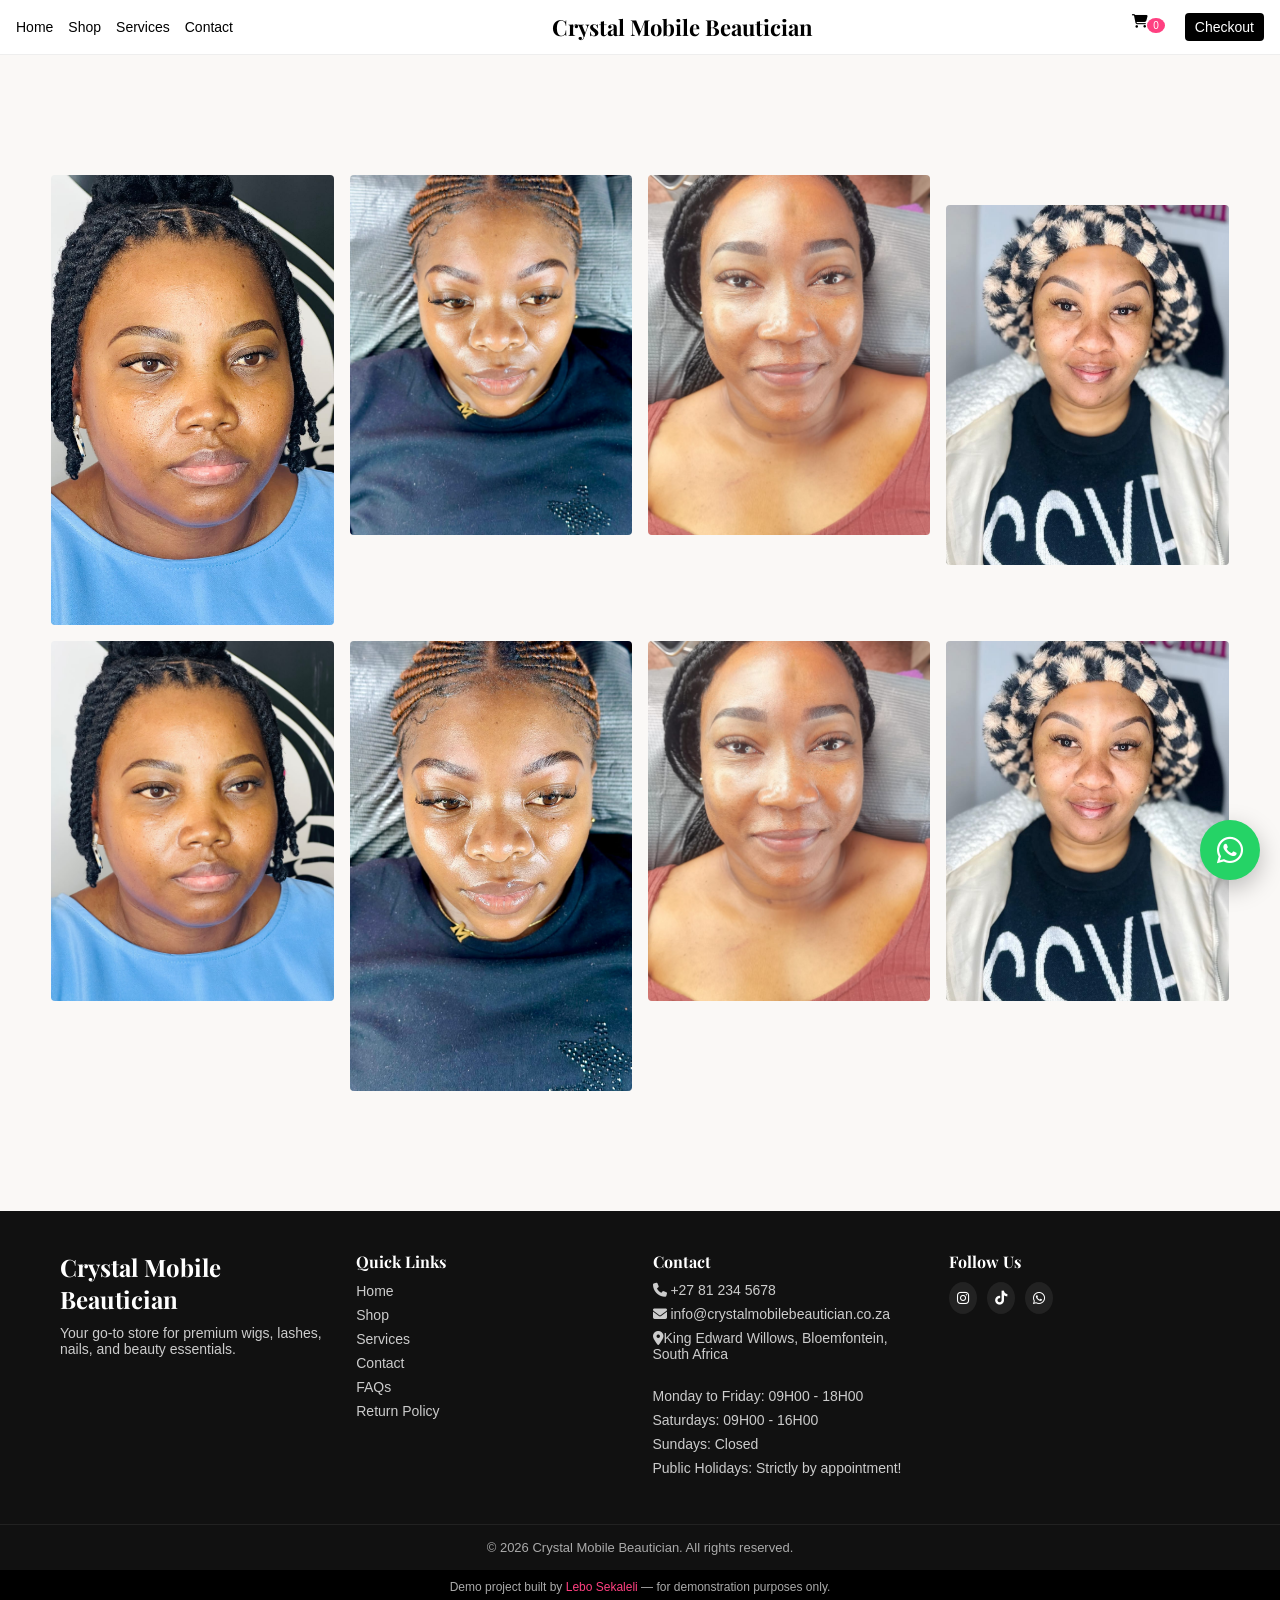
==== commit 4cc1edeb: "Updated Wigs, Lashes, Nails, Brow Tint & Makeup pages" ====
--- a/brows.html
+++ b/brows.html
@@ -78,7 +78,7 @@
        HERO SECTION
   ==================================================== -->
 
-      <section class="brows-hero">
+      <!-- <section class="brows-hero">
         <div class="brows-hero-overlay"></div>
 
         <div class="container brows-hero-content">
@@ -109,16 +109,15 @@
             </a>
           </div>
         </div>
-      </section>
+      </section> -->
 
       <!-- ===================================================
        INTRODUCTION
   ==================================================== -->
 
-      <section class="brows-intro">
+      <!-- <section class="brows-intro">
         <div class="container">
           <div class="brows-intro-grid">
-            <!-- IMAGE -->
 
             <div class="brows-intro-image">
               <img
@@ -136,8 +135,6 @@
                 </div>
               </div>
             </div>
-
-            <!-- CONTENT -->
 
             <div class="brows-intro-content">
               <span class="section-tag"> The Power Of Perfect Brows </span>
@@ -157,8 +154,6 @@
                 Whether you prefer a soft natural finish or more defined brows,
                 our services are tailored to your desired look.
               </p>
-
-              <!-- FEATURES -->
 
               <div class="brows-features">
                 <div class="brows-feature">
@@ -209,13 +204,13 @@
             </div>
           </div>
         </div>
-      </section>
+      </section> -->
 
       <!-- ===================================================
        BROW SERVICES
   ==================================================== -->
 
-      <section class="brows-services">
+      <!-- <section class="brows-services">
         <div class="container">
           <div class="brows-services-heading">
             <span class="section-tag"> Brow Services </span>
@@ -232,7 +227,6 @@
           </div>
 
           <div class="brows-services-grid">
-            <!-- CARD 1 -->
 
             <div class="brows-service-card">
               <div class="brows-service-icon">
@@ -254,8 +248,6 @@
               </a>
             </div>
 
-            <!-- CARD 2 -->
-
             <div class="brows-service-card">
               <div class="brows-service-icon">
                 <i class="fa-solid fa-palette"></i>
@@ -276,8 +268,6 @@
               </a>
             </div>
 
-            <!-- CARD 3 -->
-
             <div class="brows-service-card">
               <div class="brows-service-icon">
                 <i class="fa-solid fa-wand-magic-sparkles"></i>
@@ -298,8 +288,6 @@
               </a>
             </div>
 
-            <!-- CARD 4 -->
-
             <div class="brows-service-card">
               <div class="brows-service-icon">
                 <i class="fa-solid fa-star"></i>
@@ -321,7 +309,7 @@
             </div>
           </div>
         </div>
-      </section>
+      </section> -->
 
       <!-- ===================================================
        GALLERY
@@ -329,7 +317,7 @@
 
       <section class="brows-gallery-section" id="brows-gallery">
         <div class="container">
-          <div class="brows-gallery-heading">
+          <!-- <div class="brows-gallery-heading">
             <div>
               <span class="section-tag"> Brow Inspiration </span>
 
@@ -344,7 +332,7 @@
               Take a look at our brow inspiration and discover different styles,
               shapes and finishes.
             </p>
-          </div>
+          </div> -->
 
           <div class="brows-gallery">
             <!-- IMAGE 1 -->
@@ -534,7 +522,7 @@
        SERVICE CTA
   ==================================================== -->
 
-      <section class="brows-service-banner">
+      <!-- <section class="brows-service-banner">
         <div class="container">
           <div class="brows-service-content">
             <div class="brows-service-banner-icon">
@@ -561,13 +549,13 @@
             </a>
           </div>
         </div>
-      </section>
+      </section> -->
 
       <!-- ===================================================
        FINAL CTA
   ==================================================== -->
 
-      <section class="brows-cta">
+      <!-- <section class="brows-cta">
         <div class="brows-cta-overlay"></div>
 
         <div class="container">
@@ -597,7 +585,7 @@
             </div>
           </div>
         </div>
-      </section>
+      </section> -->
     </main>
 
     <!-- 🔻 Main Footer -->
